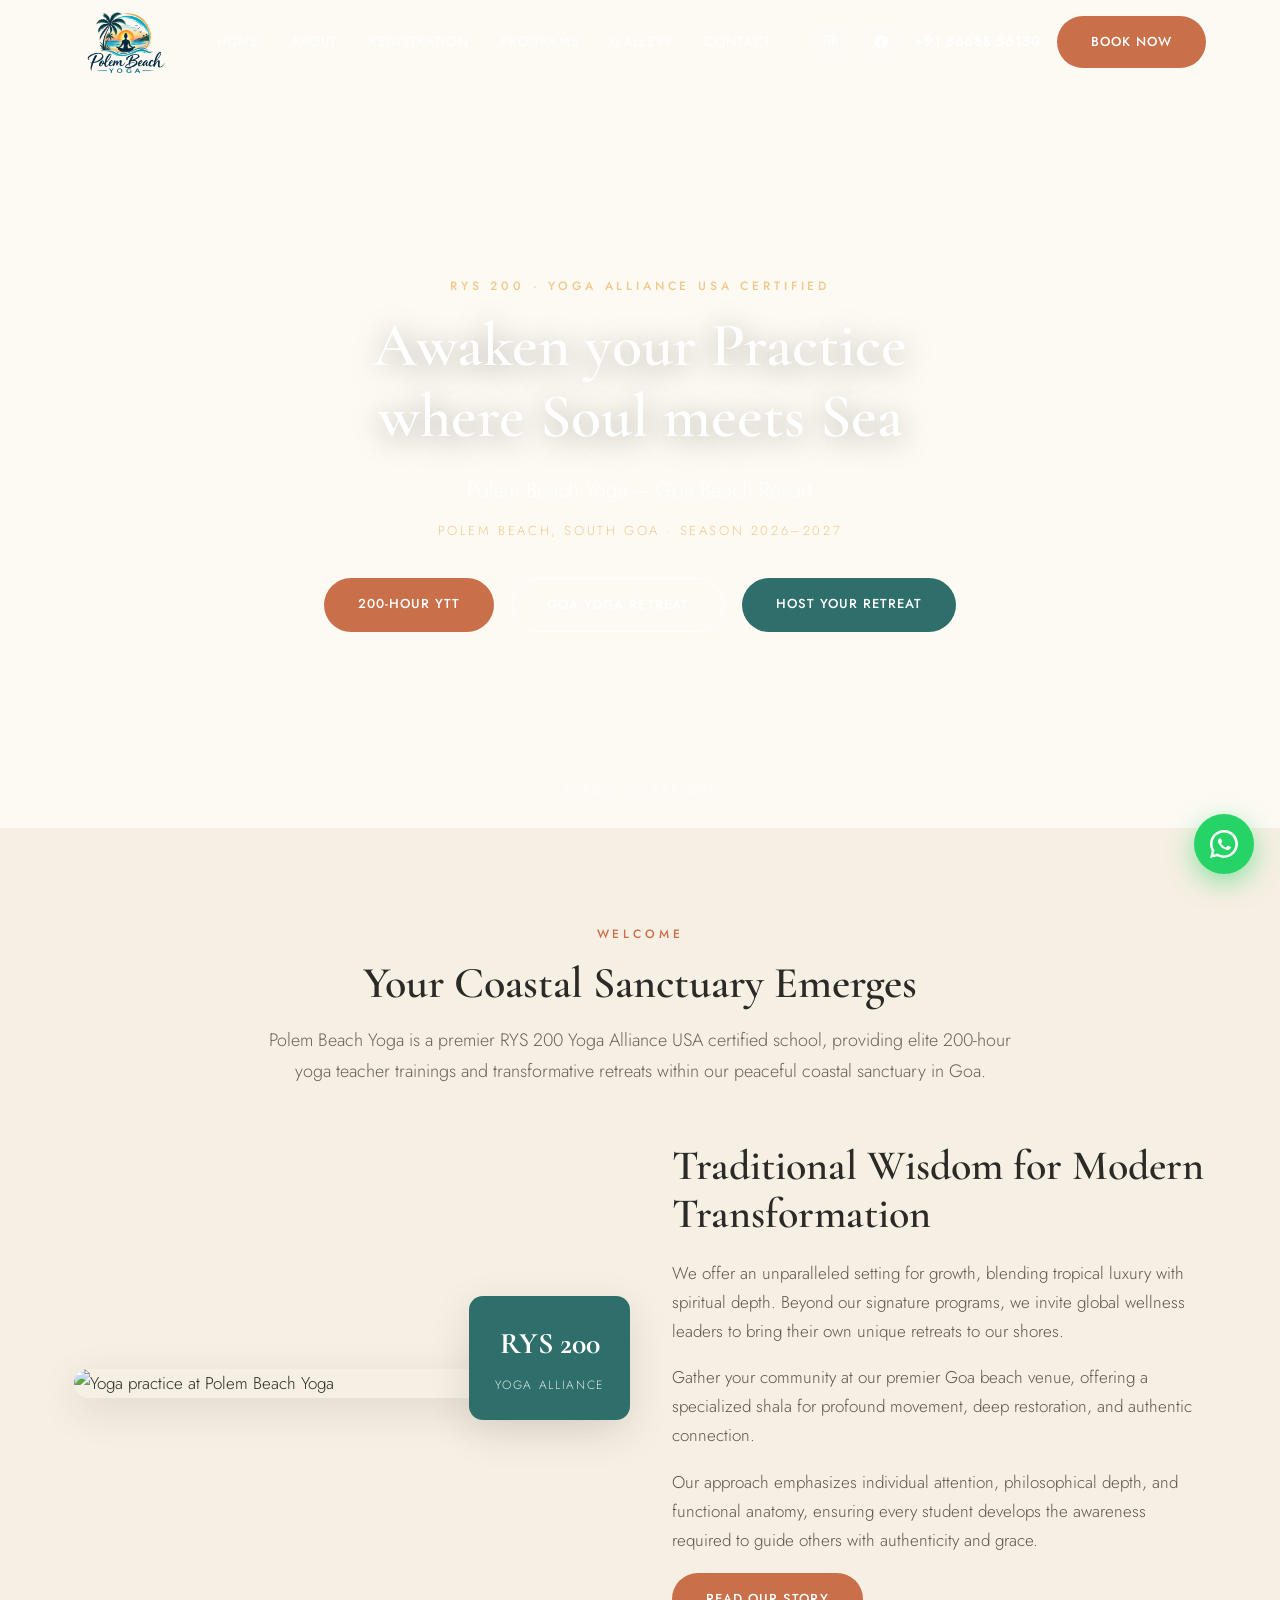
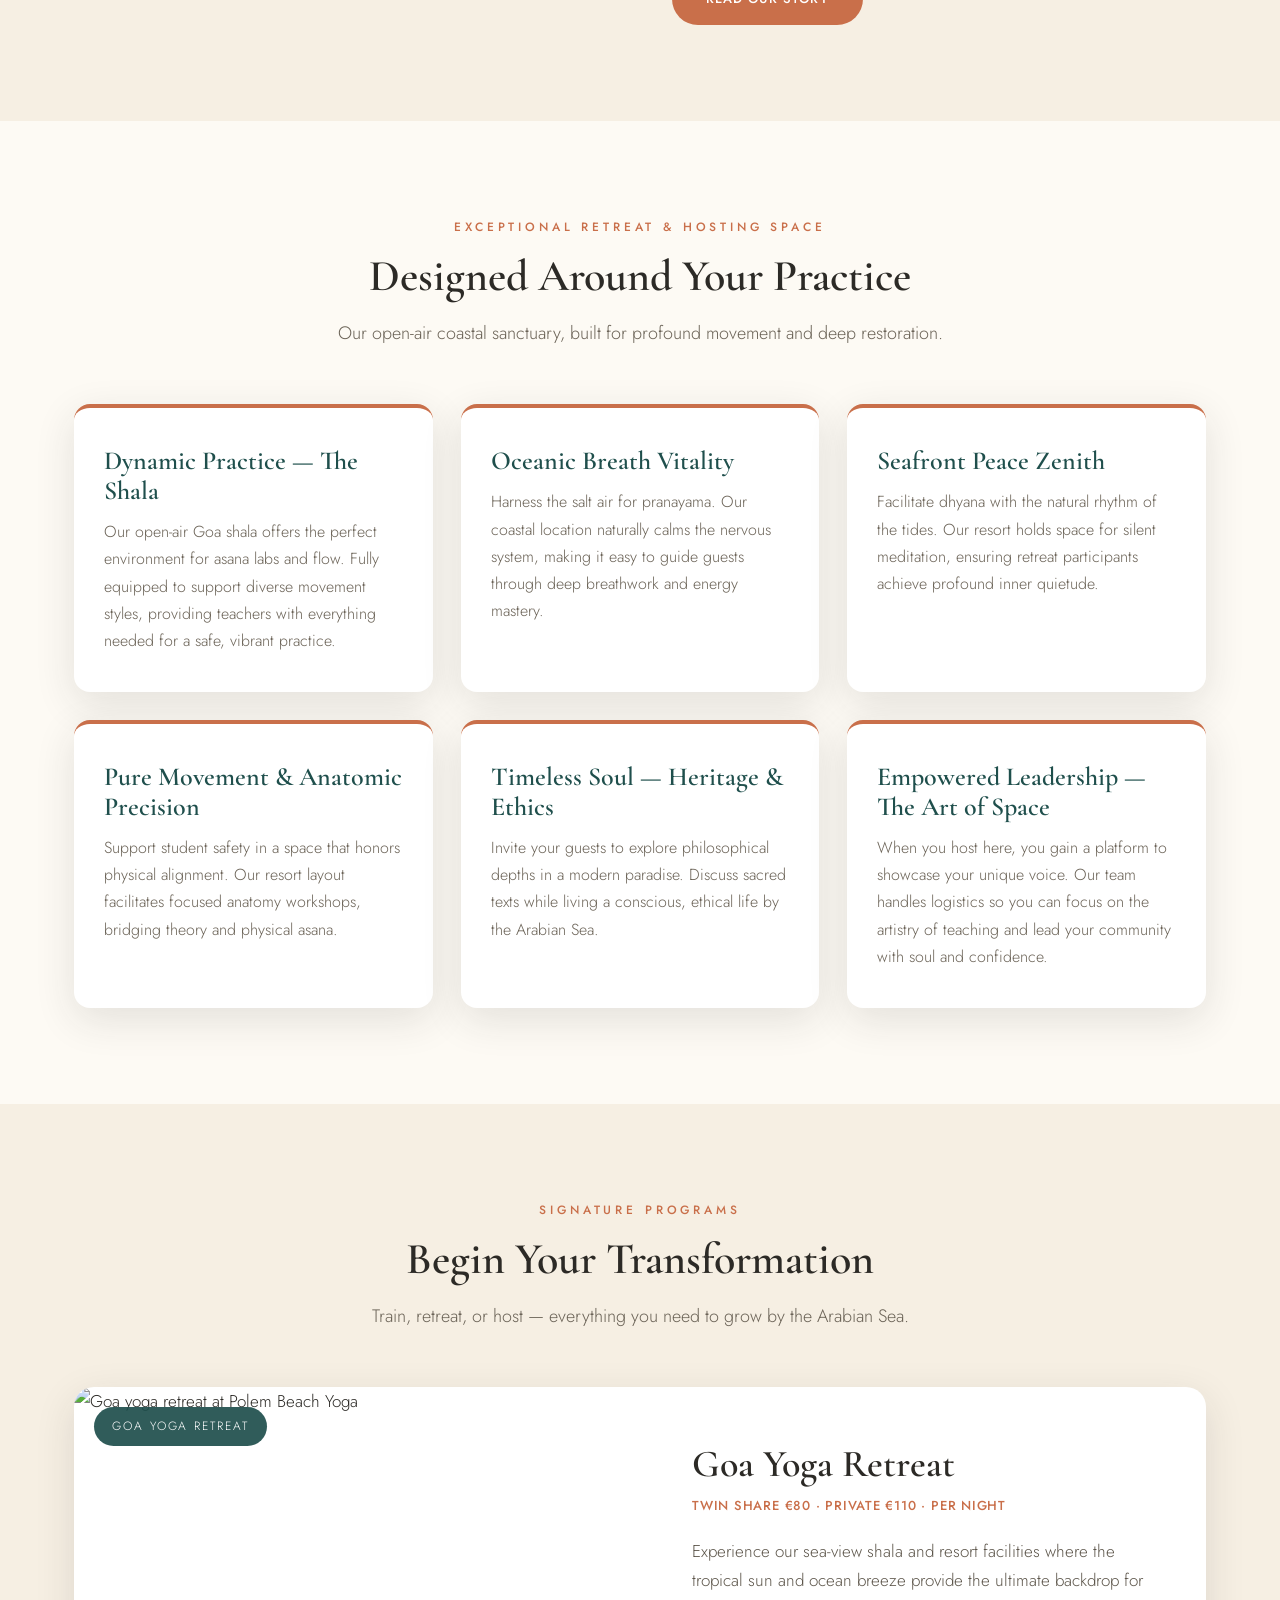
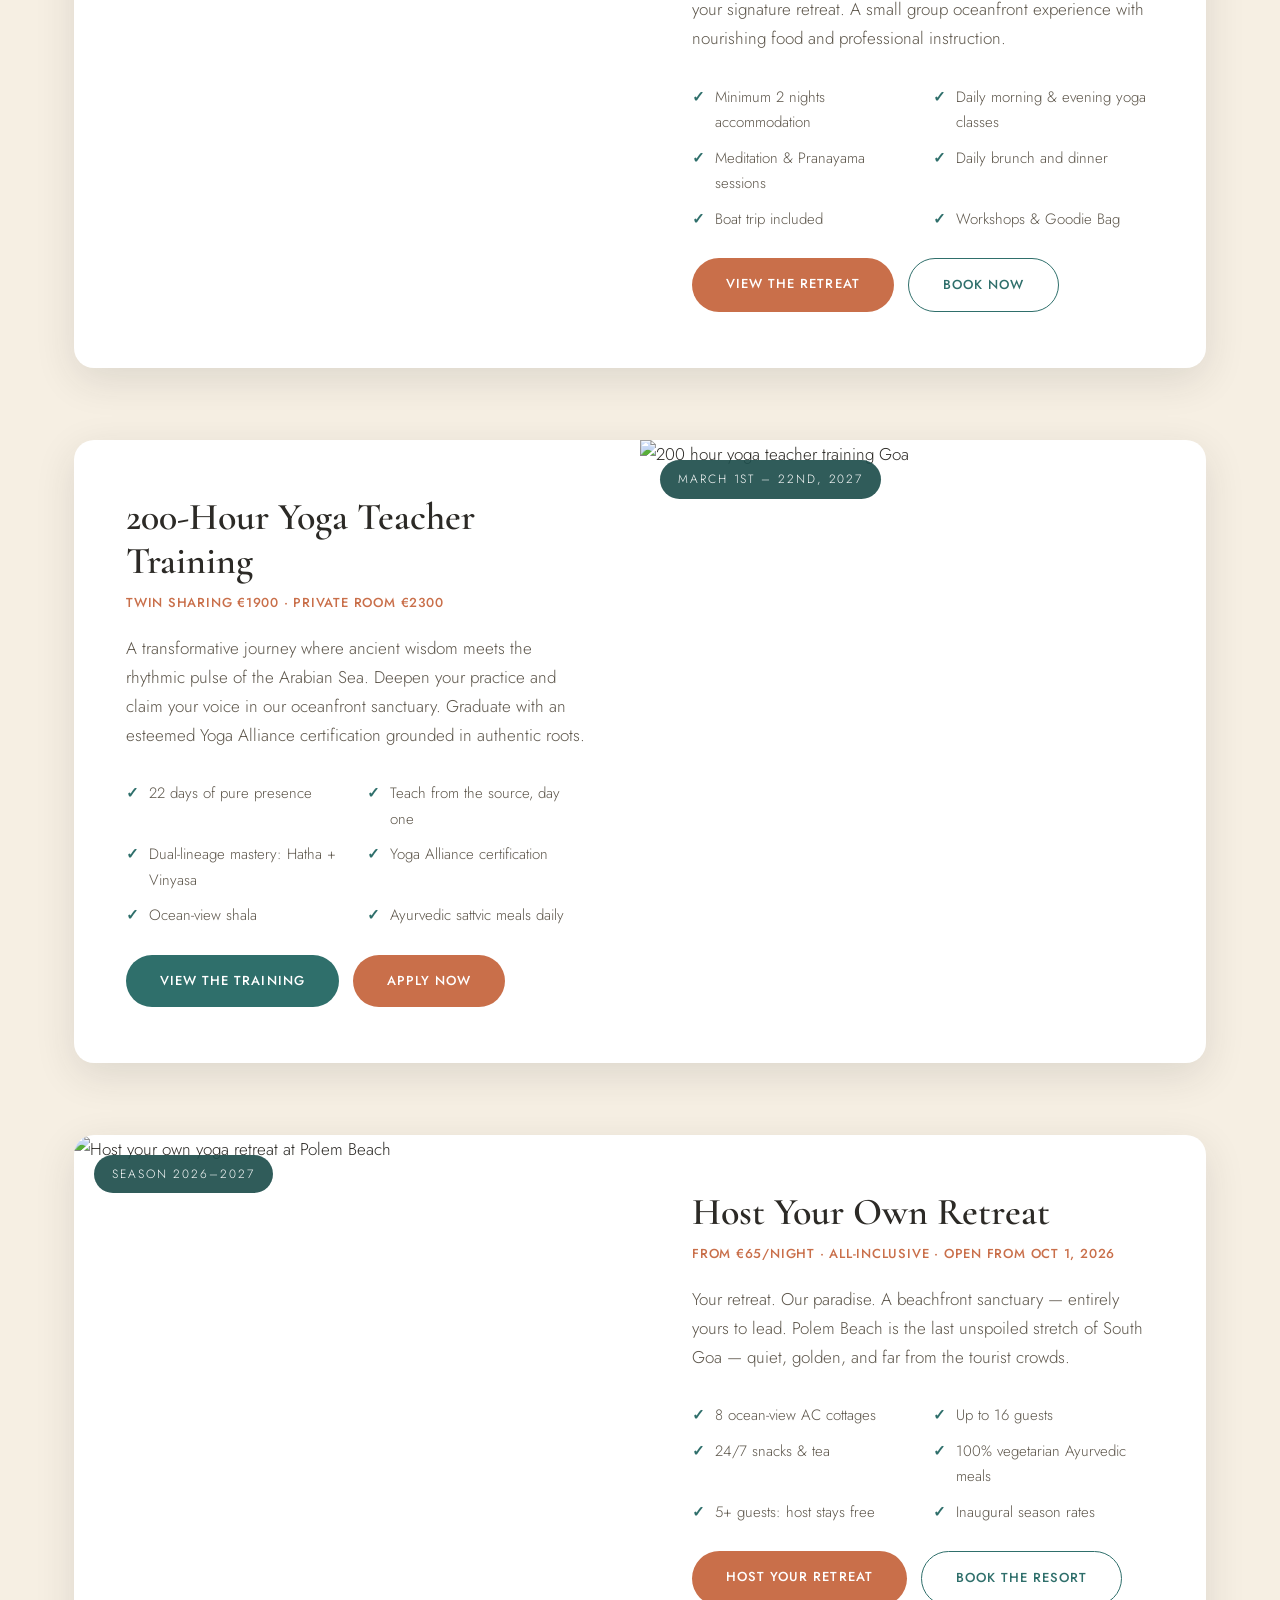
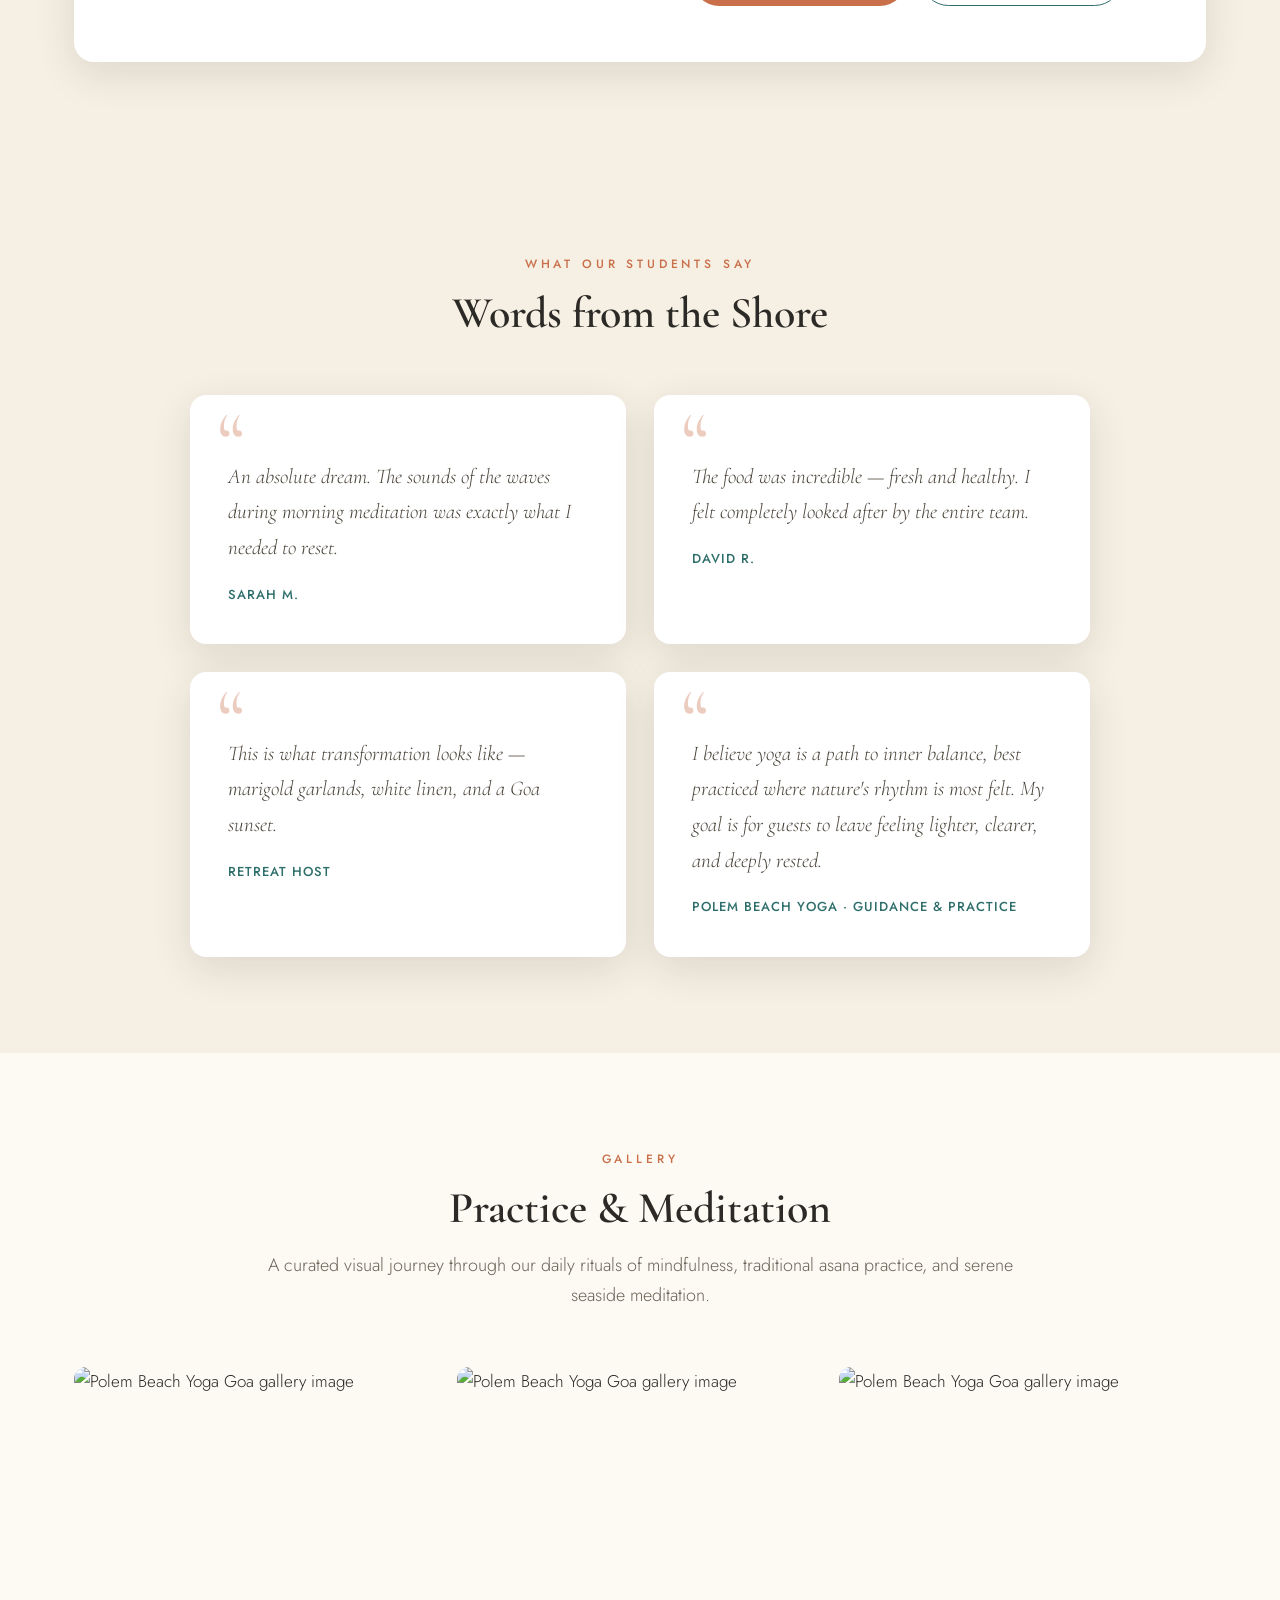
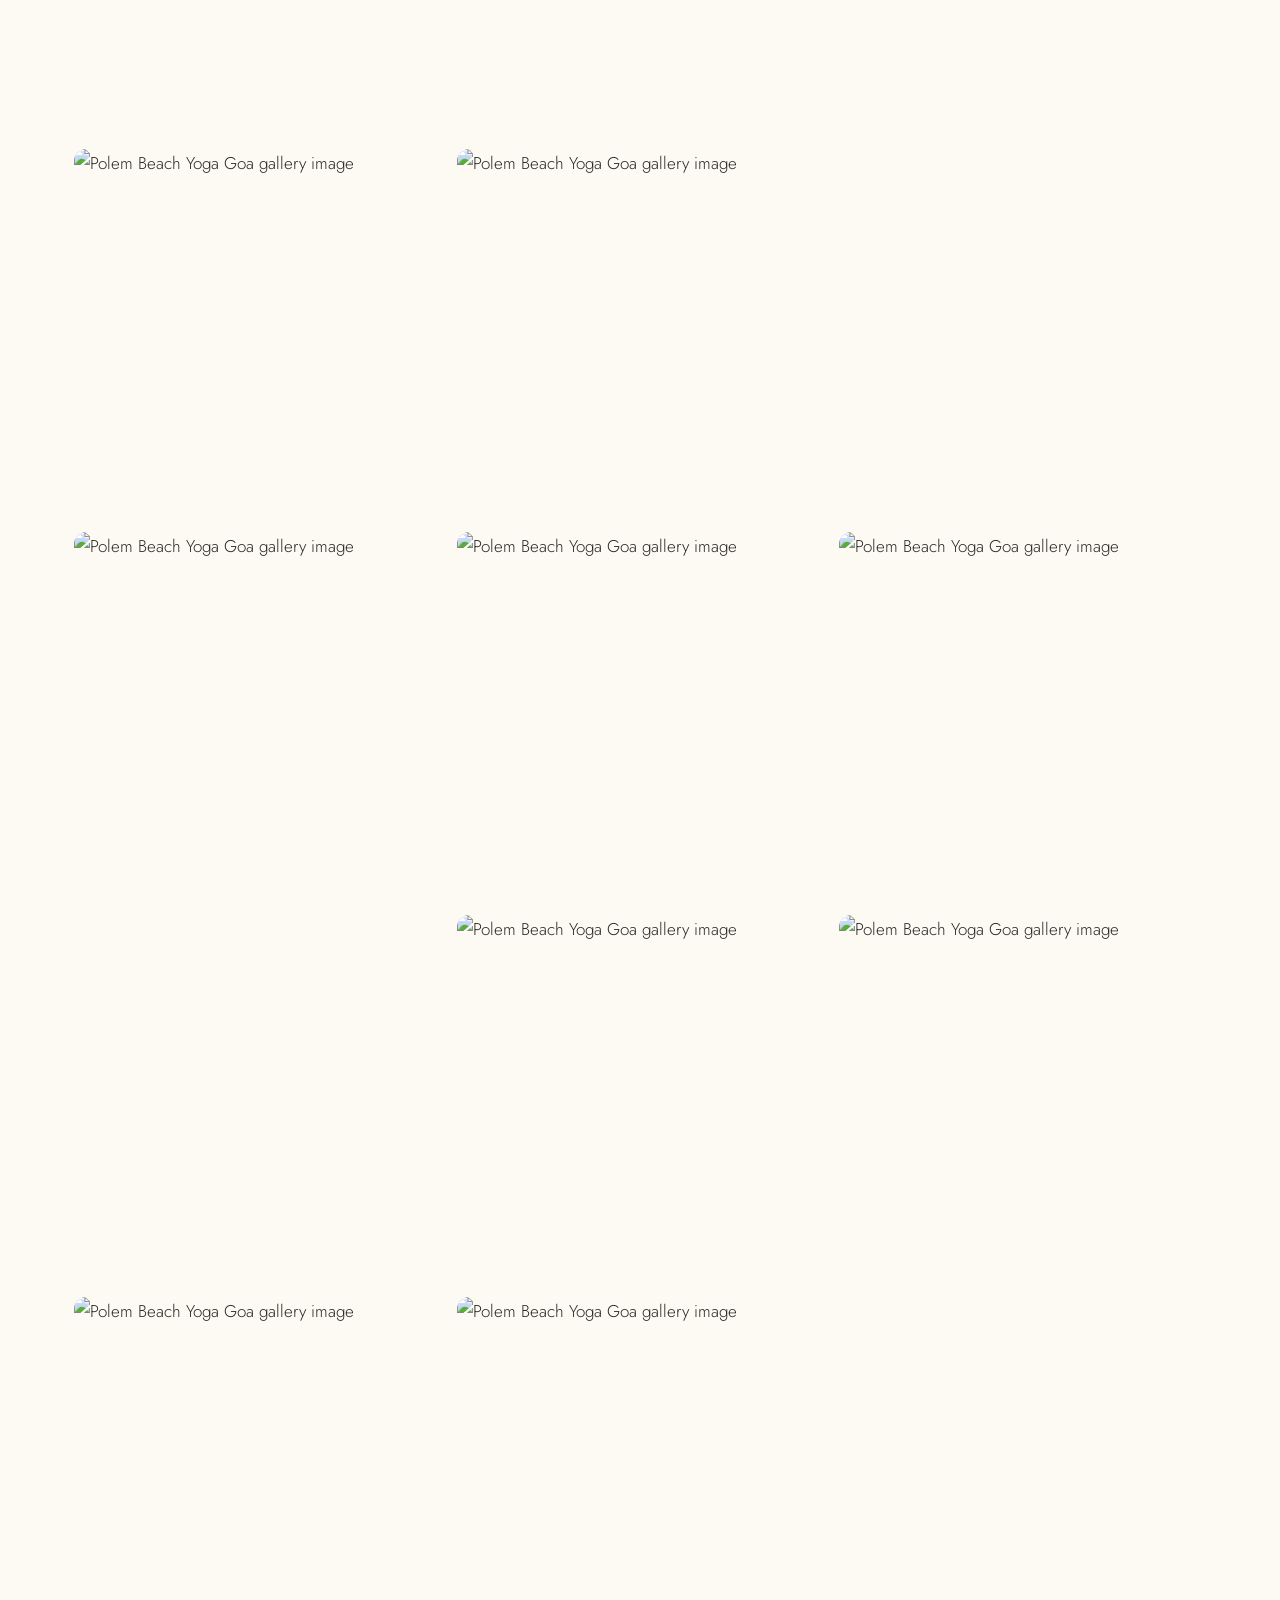
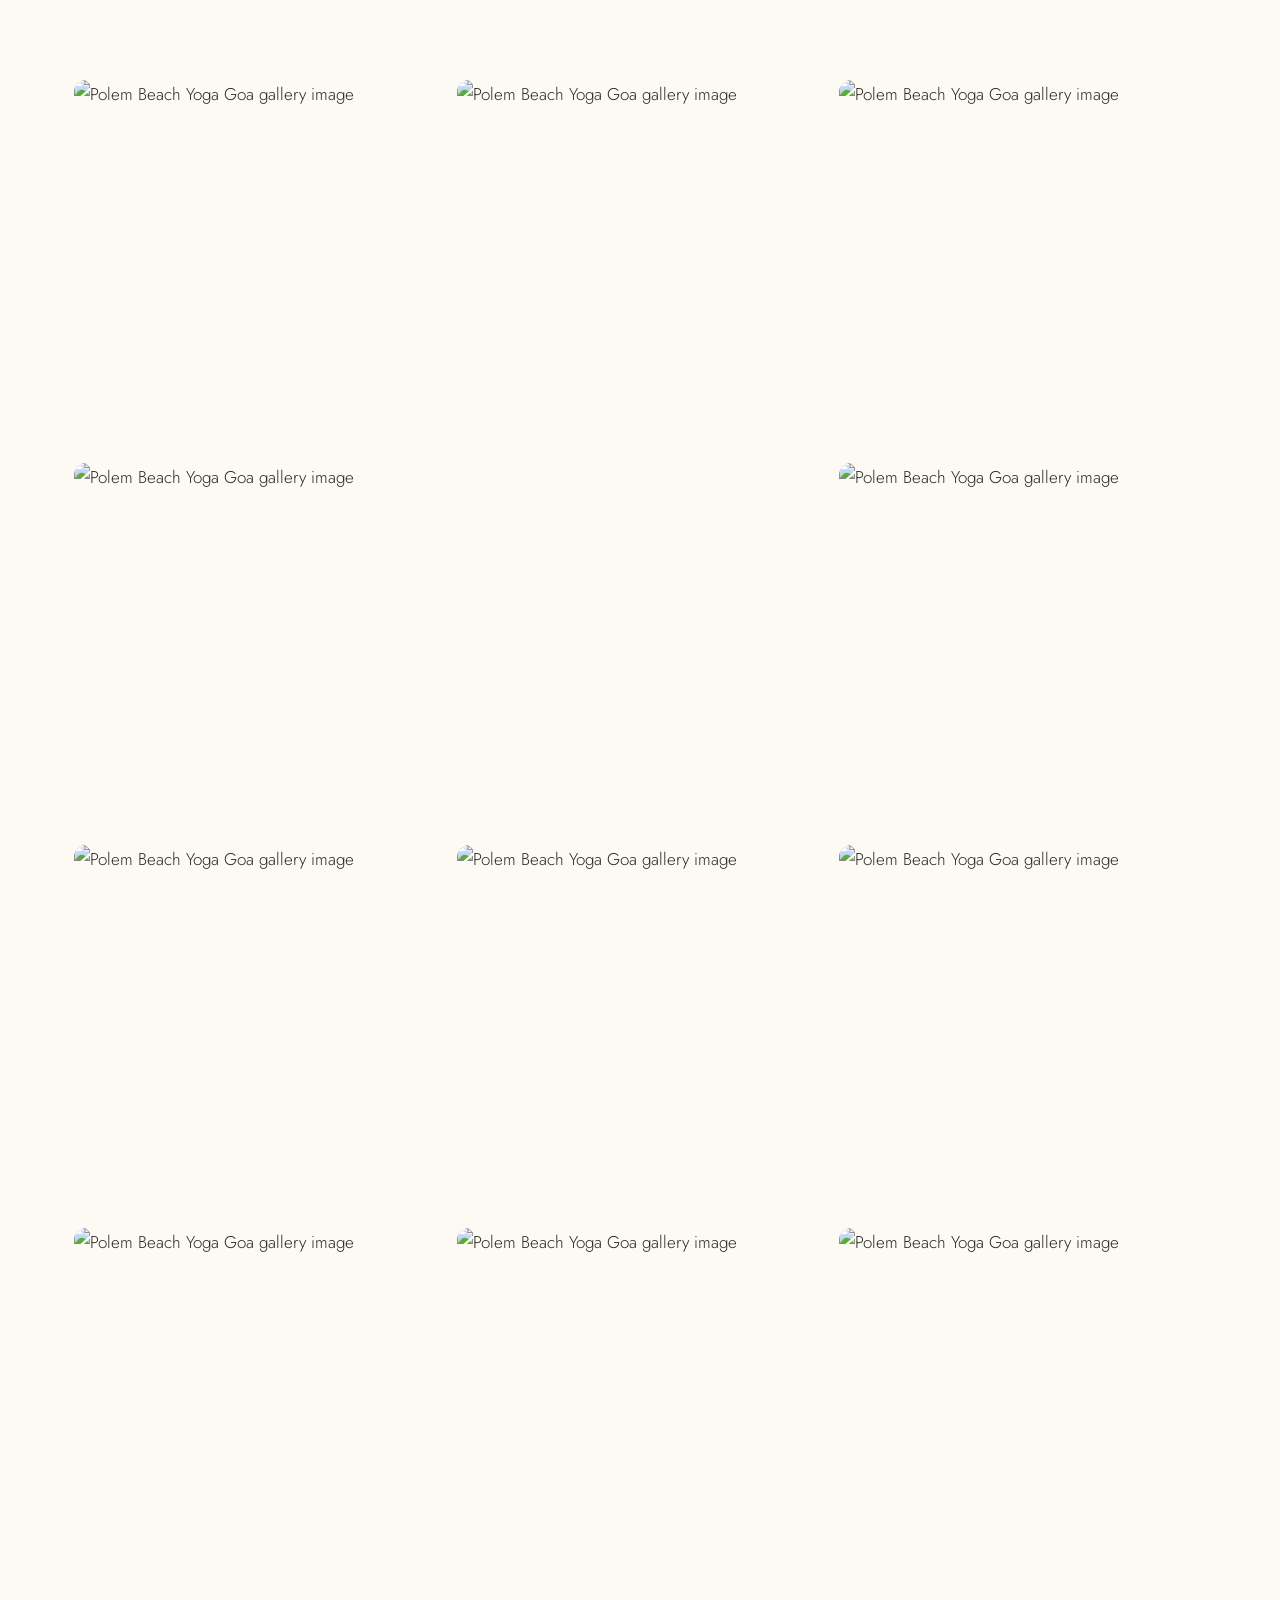
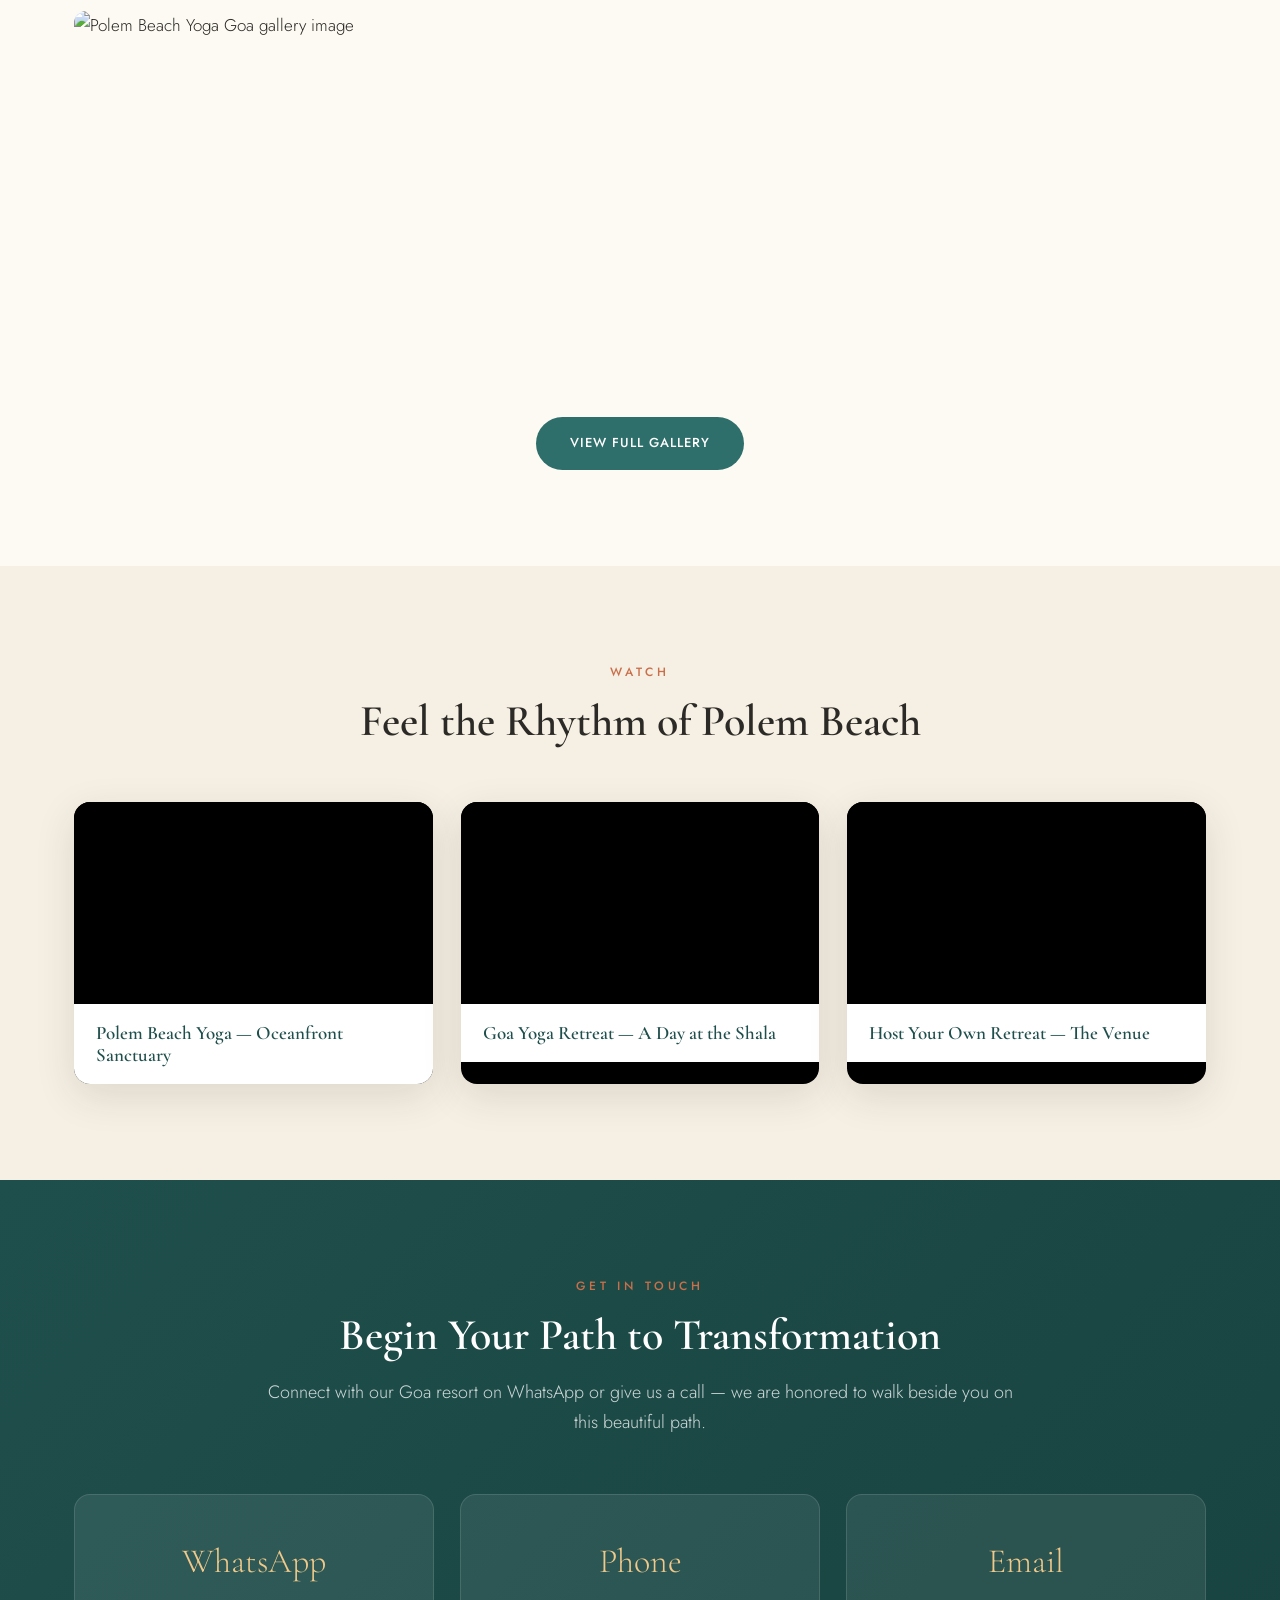
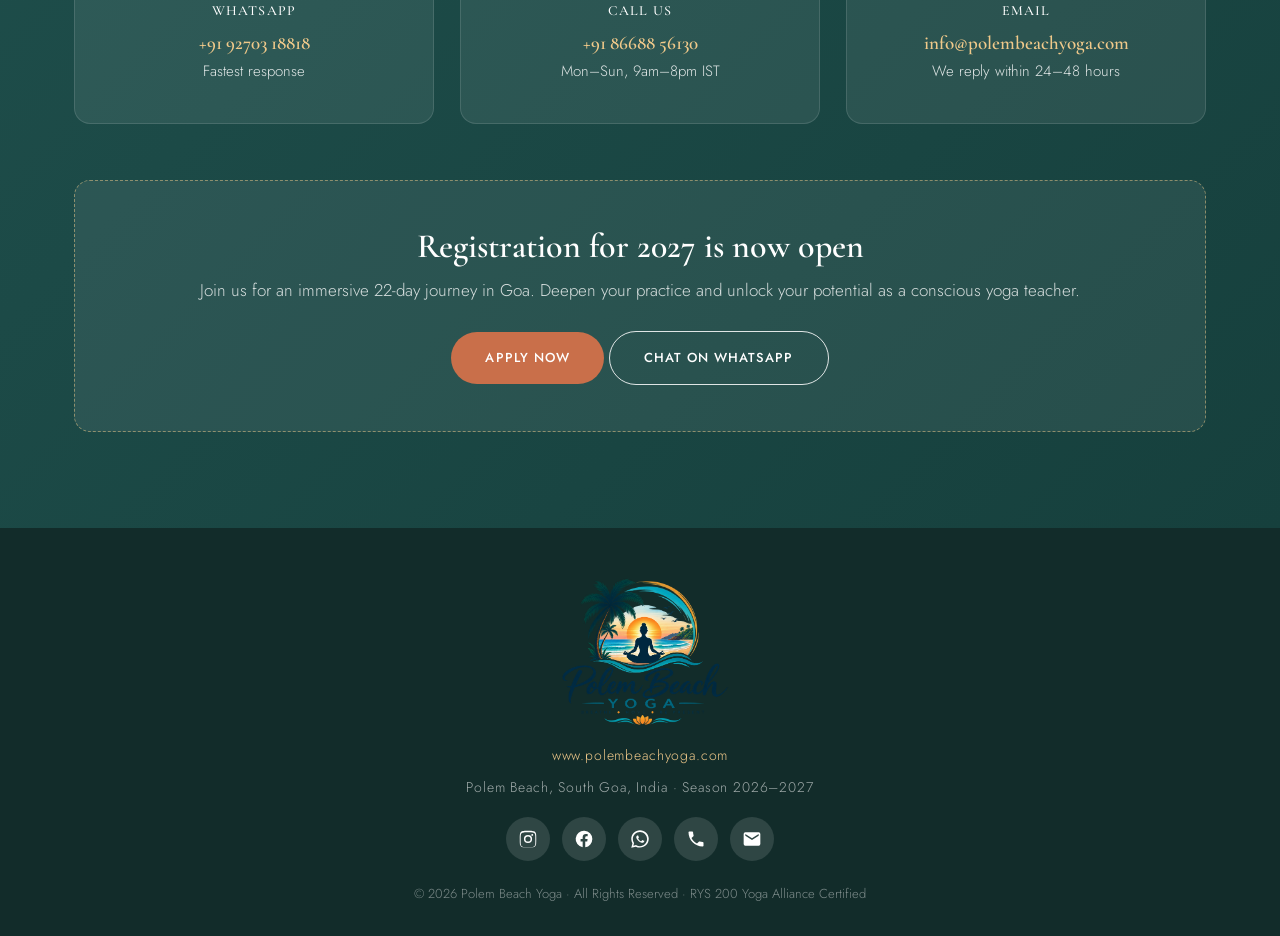
==== index.html @ 5f31de49 "Update yoga website" ====
<!DOCTYPE html>

<html lang="en">
<head>
<meta charset="utf-8"/>
<meta content="width=device-width, initial-scale=1.0" name="viewport"/>
<title>Polem Beach Yoga | Goa Beach Resort &amp; 200-Hour Yoga Teacher Training</title>
<meta content="RYS 200 Yoga Alliance USA certified school on Polem Beach, South Goa. 200-hour yoga teacher trainings, retreats and retreat hosting in an oceanfront sanctuary." name="description"/>
<meta content="Polem Beach Yoga | Goa Beach Resort &amp; 200-Hour Yoga Teacher Training" property="og:title"/>
<meta content="RYS 200 Yoga Alliance USA certified school on Polem Beach, South Goa. 200-hour yoga teacher trainings, retreats and retreat hosting in an oceanfront sanctuary." property="og:description"/>
<meta content="website" property="og:type"/>
<meta content="https://www.polembeachyoga.com/" property="og:url"/>
<meta content="https://static.wixstatic.com/media/dc56da_cd88acb128e6461a8ac1d78fc8e97cb5f000.jpg" property="og:image"/>
<meta content="Polem Beach Yoga" property="og:site_name"/>
<meta content="summary_large_image" name="twitter:card"/>
<link href="https://www.polembeachyoga.com/" rel="canonical"/>
<meta content="index, follow" name="robots"/>
<meta content="#2f6f6b" name="theme-color"/>
<link href="images/favicon-32.png" rel="icon" sizes="32x32" type="image/png"/>
<link href="images/favicon-16.png" rel="icon" sizes="16x16" type="image/png"/>
<link href="images/favicon-180.png" rel="apple-touch-icon" sizes="180x180"/>
<link href="https://fonts.googleapis.com" rel="preconnect"/>
<link crossorigin="" href="https://fonts.gstatic.com" rel="preconnect"/>
<link href="https://fonts.googleapis.com/css2?family=Cormorant+Garamond:wght@400;500;600;700&amp;family=Jost:wght@300;400;500;600&amp;display=swap" rel="stylesheet"/>
<link href="css/style.css" rel="stylesheet"/>
<script type="application/ld+json">
{
  "@context": "https://schema.org",
  "@graph": [
    {
      "@type": "HealthClub",
      "@id": "https://www.polembeachyoga.com/#organization",
      "name": "Polem Beach Yoga",
      "url": "https://www.polembeachyoga.com/",
      "description": "Premier RYS 200 Yoga Alliance USA certified school on Polem Beach, South Goa. 200-hour yoga teacher trainings, transformative retreats and retreat hosting in an oceanfront sanctuary.",
      "email": "info@polembeachyoga.com",
      "telephone": "+918668856130",
      "image": "https://static.wixstatic.com/media/dc56da_cd88acb128e6461a8ac1d78fc8e97cb5f000.jpg",
      "priceRange": "€65 - €2300",
      "address": {
        "@type": "PostalAddress",
        "addressLocality": "Polem Beach",
        "addressRegion": "South Goa",
        "addressCountry": "IN"
      },
      "sameAs": [
        "https://www.instagram.com/polembeachyoga",
        "https://www.facebook.com/polembeachyoga"
      ]
    },
    {
      "@type": "WebSite",
      "@id": "https://www.polembeachyoga.com/#website",
      "url": "https://www.polembeachyoga.com/",
      "name": "Polem Beach Yoga",
      "publisher": { "@id": "https://www.polembeachyoga.com/#organization" }
    },
    {
      "@type": "WebPage",
      "@id": "https://www.polembeachyoga.com/#webpage",
      "url": "https://www.polembeachyoga.com/",
      "name": "Polem Beach Yoga | Goa Beach Resort & 200-Hour Yoga Teacher Training",
      "isPartOf": { "@id": "https://www.polembeachyoga.com/#website" }
    }
  ]
}
</script>
</head>
<body>
<header id="header">
<div class="container nav">
<a class="logo" href="index.html"><img alt="Polem Beach Yoga" src="images/logo-header.png"/></a>
<ul class="nav-links" id="navLinks">
<li><a href="index.html">Home</a></li>
<li><a href="about.html">About</a></li>
<li><a href="registration.html">Registration</a></li>
<li class="has-dropdown">
<a href="javascript:void(0)">Programs</a>
<div class="dropdown-menu">
<a href="goa-yoga-retreat.html">GOA YOGA RETREAT</a>
<a href="200hr-yoga-ttc.html">200 HRS YOGA TTC Goa</a>
<a href="host-your-own-retreat.html">HOST YOUR OWN RETREAT</a>
</div>
</li>
<li><a href="gallery.html">Gallery</a></li>
<li><a href="contact.html">Contact</a></li>
</ul>
<div class="nav-cta">
<a aria-label="Instagram" class="nav-social" href="https://www.instagram.com/polembeachyoga" rel="noopener" target="_blank" title="Instagram"><svg height="16" viewbox="0 0 24 24" width="16"><path d="M12 2.2c3.2 0 3.6 0 4.9.1 1.2.1 1.8.2 2.2.4.6.2 1 .5 1.4.9.4.4.7.9.9 1.4.2.4.4 1 .4 2.2.1 1.3.1 1.7.1 4.9s0 3.6-.1 4.9c-.1 1.2-.2 1.8-.4 2.2-.2.6-.5 1-.9 1.4-.4.4-.9.7-1.4.9-.4.2-1 .4-2.2.4-1.3.1-1.7.1-4.9.1s-3.6 0-4.9-.1c-1.2-.1-1.8-.2-2.2-.4-.6-.2-1-.5-1.4-.9-.4-.4-.7-.9-.9-1.4-.2-.4-.4-1-.4-2.2-.1-1.3-.1-1.7-.1-4.9s0-3.6.1-4.9c.1-1.2.2-1.8.4-2.2.2-.6.5-1 .9-1.4.4-.4.9-.7 1.4-.9.4-.2 1-.4 2.2-.4 1.3-.1 1.7-.1 4.9-.1zm0 1.8c-3.1 0-3.5 0-4.8.1-1.1.1-1.5.2-1.8.3-.5.2-.8.4-1.1.7-.3.3-.5.6-.7 1.1-.1.3-.3.7-.3 1.8-.1 1.3-.1 1.7-.1 4.8s0 3.5.1 4.8c.1 1.1.2 1.5.3 1.8.2.5.4.8.7 1.1.3.3.6.5 1.1.7.3.1.7.3 1.8.3 1.3.1 1.7.1 4.8.1s3.5 0 4.8-.1c1.1-.1 1.5-.2 1.8-.3.5-.2.8-.4 1.1-.7.3-.3.5-.6.7-1.1.1-.3.3-.7.3-1.8.1-1.3.1-1.7.1-4.8s0-3.5-.1-4.8c-.1-1.1-.2-1.5-.3-1.8-.2-.5-.4-.8-.7-1.1-.3-.3-.6-.5-1.1-.7-.3-.1-.7-.3-1.8-.3-1.3-.1-1.7-.1-4.8-.1zm0 3.1a4.9 4.9 0 110 9.8 4.9 4.9 0 010-9.8zm0 1.8a3.1 3.1 0 100 6.2 3.1 3.1 0 000-6.2zm5.1-3a1.1 1.1 0 110 2.3 1.1 1.1 0 010-2.3z"></path></svg></a>
<a aria-label="Facebook" class="nav-social" href="https://www.facebook.com/polembeachyoga" rel="noopener" target="_blank" title="Facebook"><svg height="16" viewbox="0 0 24 24" width="16"><path d="M22 12a10 10 0 10-11.6 9.9v-7H7.9V12h2.5V9.8c0-2.5 1.5-3.9 3.8-3.9 1.1 0 2.2.2 2.2.2v2.5h-1.3c-1.2 0-1.6.8-1.6 1.6V12h2.8l-.4 2.9h-2.4v7A10 10 0 0022 12z"></path></svg></a>
<a class="nav-phone" href="tel:+918668856130">+91 86688 56130</a>
<a class="btn btn-coral" href="contact.html">Book Now</a>
<button aria-label="Menu" class="hamburger" id="hamburger"><span></span><span></span><span></span></button>
</div>
</div>
</header>
<section class="hero">
<video autoplay="" loop="" muted="" playsinline="" poster="https://static.wixstatic.com/media/dc56da_cd88acb128e6461a8ac1d78fc8e97cb5f000.jpg" preload="metadata">
<source src="https://video.wixstatic.com/video/dc56da_cd88acb128e6461a8ac1d78fc8e97cb5/1080p/mp4/file.mp4" type="video/mp4"/>
</video>
<div class="hero-inner">
<div class="eyebrow">RYS 200 · Yoga Alliance USA Certified</div>
<h1>Awaken your Practice<br/>where Soul meets Sea</h1>
<p>Polem Beach Yoga – Goa Beach Resort</p>
<p class="sub">Polem Beach, South Goa · Season 2026–2027</p>
<div class="hero-btns">
<a class="btn btn-coral" href="200hr-yoga-ttc.html">200-Hour YTT</a>
<a class="btn btn-outline" href="goa-yoga-retreat.html">Goa Yoga Retreat</a>
<a class="btn btn-teal" href="host-your-own-retreat.html">Host Your Retreat</a>
</div>
</div>
<div class="scroll-hint">Scroll to explore</div>
</section>
<section class="about section">
<div class="container">
<div class="section-head">
<div class="eyebrow">Welcome</div>
<h2>Your Coastal Sanctuary Emerges</h2>
<p>Polem Beach Yoga is a premier RYS 200 Yoga Alliance USA certified school, providing elite 200-hour yoga teacher trainings and transformative retreats within our peaceful coastal sanctuary in Goa.</p>
</div>
<div class="about-grid">
<div class="about-img">
<img alt="Yoga practice at Polem Beach Yoga" src="https://static.wixstatic.com/media/dc56da_9678e1874cc14d849f720532b5b6d8a9~mv2.jpg"/>
<div class="badge"><strong>RYS 200</strong><span>Yoga Alliance</span></div>
</div>
<div class="about-copy">
<h2>Traditional Wisdom for Modern Transformation</h2>
<p>We offer an unparalleled setting for growth, blending tropical luxury with spiritual depth. Beyond our signature programs, we invite global wellness leaders to bring their own unique retreats to our shores.</p>
<p>Gather your community at our premier Goa beach venue, offering a specialized shala for profound movement, deep restoration, and authentic connection.</p>
<p>Our approach emphasizes individual attention, philosophical depth, and functional anatomy, ensuring every student develops the awareness required to guide others with authenticity and grace.</p>
<a class="btn btn-coral" href="about.html">Read Our Story</a>
</div>
</div>
</div>
</section>
<section class="pillars section">
<div class="container">
<div class="section-head">
<div class="eyebrow">Exceptional Retreat &amp; Hosting Space</div>
<h2>Designed Around Your Practice</h2>
<p>Our open-air coastal sanctuary, built for profound movement and deep restoration.</p>
</div>
<div class="pillars-grid">
<div class="pillar"><h3>Dynamic Practice — The Shala</h3><p>Our open-air Goa shala offers the perfect environment for asana labs and flow. Fully equipped to support diverse movement styles, providing teachers with everything needed for a safe, vibrant practice.</p></div>
<div class="pillar"><h3>Oceanic Breath Vitality</h3><p>Harness the salt air for pranayama. Our coastal location naturally calms the nervous system, making it easy to guide guests through deep breathwork and energy mastery.</p></div>
<div class="pillar"><h3>Seafront Peace Zenith</h3><p>Facilitate dhyana with the natural rhythm of the tides. Our resort holds space for silent meditation, ensuring retreat participants achieve profound inner quietude.</p></div>
<div class="pillar"><h3>Pure Movement &amp; Anatomic Precision</h3><p>Support student safety in a space that honors physical alignment. Our resort layout facilitates focused anatomy workshops, bridging theory and physical asana.</p></div>
<div class="pillar"><h3>Timeless Soul — Heritage &amp; Ethics</h3><p>Invite your guests to explore philosophical depths in a modern paradise. Discuss sacred texts while living a conscious, ethical life by the Arabian Sea.</p></div>
<div class="pillar"><h3>Empowered Leadership — The Art of Space</h3><p>When you host here, you gain a platform to showcase your unique voice. Our team handles logistics so you can focus on the artistry of teaching and lead your community with soul and confidence.</p></div>
</div>
</div>
</section>
<section class="programs section">
<div class="container">
<div class="section-head">
<div class="eyebrow">Signature Programs</div>
<h2>Begin Your Transformation</h2>
<p>Train, retreat, or host — everything you need to grow by the Arabian Sea.</p>
</div>
<div class="program">
<div class="program-media">
<img alt="Goa yoga retreat at Polem Beach Yoga" src="https://static.wixstatic.com/media/dc56da_20b686c145fd458fa22a628397a3f363~mv2.jpg"/>
<div class="tag">Goa Yoga Retreat</div>
</div>
<div class="program-copy">
<h3>Goa Yoga Retreat</h3>
<div class="price-line">Twin Share €80 · Private €110 · per night</div>
<p>Experience our sea-view shala and resort facilities where the tropical sun and ocean breeze provide the ultimate backdrop for your signature retreat. A small group oceanfront experience with nourishing food and professional instruction.</p>
<ul class="mini">
<li>Minimum 2 nights accommodation</li>
<li>Daily morning &amp; evening yoga classes</li>
<li>Meditation &amp; Pranayama sessions</li>
<li>Daily brunch and dinner</li>
<li>Boat trip included</li>
<li>Workshops &amp; Goodie Bag</li>
</ul>
<div class="btns">
<a class="btn btn-coral" href="goa-yoga-retreat.html">View the Retreat</a>
<a class="btn btn-ink" href="contact.html">Book Now</a>
</div>
</div>
</div>
<div class="program reverse">
<div class="program-media">
<img alt="200 hour yoga teacher training Goa" src="https://static.wixstatic.com/media/dc56da_8a146f83e1bd4fb2be26e80b53207349~mv2.jpg"/>
<div class="tag">March 1st – 22nd, 2027</div>
</div>
<div class="program-copy">
<h3>200-Hour Yoga Teacher Training</h3>
<div class="price-line">Twin Sharing €1900 · Private Room €2300</div>
<p>A transformative journey where ancient wisdom meets the rhythmic pulse of the Arabian Sea. Deepen your practice and claim your voice in our oceanfront sanctuary. Graduate with an esteemed Yoga Alliance certification grounded in authentic roots.</p>
<ul class="mini">
<li>22 days of pure presence</li>
<li>Teach from the source, day one</li>
<li>Dual-lineage mastery: Hatha + Vinyasa</li>
<li>Yoga Alliance certification</li>
<li>Ocean-view shala</li>
<li>Ayurvedic sattvic meals daily</li>
</ul>
<div class="btns">
<a class="btn btn-teal" href="200hr-yoga-ttc.html">View the Training</a>
<a class="btn btn-coral" href="registration.html">Apply Now</a>
</div>
</div>
</div>
<div class="program">
<div class="program-media">
<img alt="Host your own yoga retreat at Polem Beach" src="https://static.wixstatic.com/media/dc56da_57f74432ff974f7aa3061de60304f9da~mv2.jpg"/>
<div class="tag">Season 2026–2027</div>
</div>
<div class="program-copy">
<h3>Host Your Own Retreat</h3>
<div class="price-line">From €65/night · All-Inclusive · Open from Oct 1, 2026</div>
<p>Your retreat. Our paradise. A beachfront sanctuary — entirely yours to lead. Polem Beach is the last unspoiled stretch of South Goa — quiet, golden, and far from the tourist crowds.</p>
<ul class="mini">
<li>8 ocean-view AC cottages</li>
<li>Up to 16 guests</li>
<li>24/7 snacks &amp; tea</li>
<li>100% vegetarian Ayurvedic meals</li>
<li>5+ guests: host stays free</li>
<li>Inaugural season rates</li>
</ul>
<div class="btns">
<a class="btn btn-coral" href="host-your-own-retreat.html">Host Your Retreat</a>
<a class="btn btn-ink" href="contact.html">Book the Resort</a>
</div>
</div>
</div>
</div>
</section>
<section class="testimonials section">
<div class="container">
<div class="section-head">
<div class="eyebrow">What Our Students Say</div>
<h2>Words from the Shore</h2>
</div>
<div class="testi-grid">
<div class="testi"><p>An absolute dream. The sounds of the waves during morning meditation was exactly what I needed to reset.</p><div class="who">Sarah M.</div></div>
<div class="testi"><p>The food was incredible — fresh and healthy. I felt completely looked after by the entire team.</p><div class="who">David R.</div></div>
<div class="testi"><p>This is what transformation looks like — marigold garlands, white linen, and a Goa sunset.</p><div class="who">Retreat Host</div></div>
<div class="testi"><p>I believe yoga is a path to inner balance, best practiced where nature's rhythm is most felt. My goal is for guests to leave feeling lighter, clearer, and deeply rested.</p><div class="who">Polem Beach Yoga · Guidance &amp; Practice</div></div>
</div>
</div>
</section>
<section class="gallery section" id="gallery">
<div class="container">
<div class="section-head">
<div class="eyebrow">Gallery</div>
<h2>Practice &amp; Meditation</h2>
<p>A curated visual journey through our daily rituals of mindfulness, traditional asana practice, and serene seaside meditation.</p>
</div>
<div class="gal-grid" id="galGrid"></div>
<div style="text-align:center;margin-top:40px">
<a class="btn btn-teal" href="gallery.html">View Full Gallery</a>
</div>
</div>
</section>
<section class="videos section">
<div class="container">
<div class="section-head">
<div class="eyebrow">Watch</div>
<h2>Feel the Rhythm of Polem Beach</h2>
</div>
<div class="vid-grid">
<div class="vid">
<video controls="" poster="https://static.wixstatic.com/media/dc56da_cd88acb128e6461a8ac1d78fc8e97cb5f000.jpg" preload="metadata">
<source src="https://video.wixstatic.com/video/dc56da_cd88acb128e6461a8ac1d78fc8e97cb5/720p/mp4/file.mp4" type="video/mp4"/>
</video>
<div class="cap"><h4>Polem Beach Yoga — Oceanfront Sanctuary</h4></div>
</div>
<div class="vid">
<video controls="" poster="https://static.wixstatic.com/media/dc56da_2d62ab2625dd46c8acafe2eb179243f4f000.jpg" preload="metadata">
<source src="https://video.wixstatic.com/video/dc56da_2d62ab2625dd46c8acafe2eb179243f4/720p/mp4/file.mp4" type="video/mp4"/>
</video>
<div class="cap"><h4>Goa Yoga Retreat — A Day at the Shala</h4></div>
</div>
<div class="vid">
<video controls="" poster="https://static.wixstatic.com/media/dc56da_44e17e731c0343488116222edfd1cdccf000.jpg" preload="metadata">
<source src="https://video.wixstatic.com/video/dc56da_44e17e731c0343488116222edfd1cdcc/720p/mp4/file.mp4" type="video/mp4"/>
</video>
<div class="cap"><h4>Host Your Own Retreat — The Venue</h4></div>
</div>
</div>
</div>
</section>
<section class="contact section" id="contact">
<div class="container">
<div class="section-head">
<div class="eyebrow">Get in Touch</div>
<h2>Begin Your Path to Transformation</h2>
<p>Connect with our Goa resort on WhatsApp or give us a call — we are honored to walk beside you on this beautiful path.</p>
</div>
<div class="contact-grid">
<div class="c-card"><div class="ic">WhatsApp</div><h4>WhatsApp</h4><a href="https://wa.me/919270318818" rel="noopener" target="_blank">+91 92703 18818</a><p>Fastest response</p></div>
<div class="c-card"><div class="ic">Phone</div><h4>Call Us</h4><a href="tel:+918668856130">+91 86688 56130</a><p>Mon–Sun, 9am–8pm IST</p></div>
<div class="c-card"><div class="ic">Email</div><h4>Email</h4><a href="mailto:info@polembeachyoga.com">info@polembeachyoga.com</a><p>We reply within 24–48 hours</p></div>
</div>
<div class="cta-box">
<h3>Registration for 2027 is now open</h3>
<p>Join us for an immersive 22-day journey in Goa. Deepen your practice and unlock your potential as a conscious yoga teacher.</p>
<a class="btn btn-coral" href="registration.html">Apply Now</a>
<a class="btn btn-outline" href="https://wa.me/919270318818" rel="noopener" target="_blank">Chat on WhatsApp</a>
</div>
</div>
</section>
<footer>
<a class="logo" href="index.html"><img alt="Polem Beach Yoga" src="images/logo.png"/></a>
<div class="f-line"><a href="https://www.polembeachyoga.com" rel="noopener" target="_blank">www.polembeachyoga.com</a></div>
<div class="f-line">Polem Beach, South Goa, India · Season 2026–2027</div>
<div class="socials" style="display:flex;flex-wrap:wrap;justify-content:center;align-items:center;gap:12px;">
<a aria-label="Instagram" href="https://www.instagram.com/polembeachyoga" rel="noopener" style="display:inline-flex;align-items:center;justify-content:center;width:44px;height:44px;min-width:44px;flex-shrink:0;border-radius:50%;background:rgba(255,255,255,.12);" target="_blank" title="Instagram"><svg height="20" style="width:20px;height:20px;display:block;fill:#fff;flex-shrink:0;" viewbox="0 0 24 24" width="20"><path d="M12 2.2c3.2 0 3.6 0 4.9.1 1.2.1 1.8.2 2.2.4.6.2 1 .5 1.4.9.4.4.7.9.9 1.4.2.4.4 1 .4 2.2.1 1.3.1 1.7.1 4.9s0 3.6-.1 4.9c-.1 1.2-.2 1.8-.4 2.2-.2.6-.5 1-.9 1.4-.4.4-.9.7-1.4.9-.4.2-1 .4-2.2.4-1.3.1-1.7.1-4.9.1s-3.6 0-4.9-.1c-1.2-.1-1.8-.2-2.2-.4-.6-.2-1-.5-1.4-.9-.4-.4-.7-.9-.9-1.4-.2-.4-.4-1-.4-2.2-.1-1.3-.1-1.7-.1-4.9s0-3.6.1-4.9c.1-1.2.2-1.8.4-2.2.2-.6.5-1 .9-1.4.4-.4.9-.7 1.4-.9.4-.2 1-.4 2.2-.4 1.3-.1 1.7-.1 4.9-.1zm0 1.8c-3.1 0-3.5 0-4.8.1-1.1.1-1.5.2-1.8.3-.5.2-.8.4-1.1.7-.3.3-.5.6-.7 1.1-.1.3-.3.7-.3 1.8-.1 1.3-.1 1.7-.1 4.8s0 3.5.1 4.8c.1 1.1.2 1.5.3 1.8.2.5.4.8.7 1.1.3.3.6.5 1.1.7.3.1.7.3 1.8.3 1.3.1 1.7.1 4.8.1s3.5 0 4.8-.1c1.1-.1 1.5-.2 1.8-.3.5-.2.8-.4 1.1-.7.3-.3.5-.6.7-1.1.1-.3.3-.7.3-1.8.1-1.3.1-1.7.1-4.8s0-3.5-.1-4.8c-.1-1.1-.2-1.5-.3-1.8-.2-.5-.4-.8-.7-1.1-.3-.3-.6-.5-1.1-.7-.3-.1-.7-.3-1.8-.3-1.3-.1-1.7-.1-4.8-.1zm0 3.1a4.9 4.9 0 110 9.8 4.9 4.9 0 010-9.8zm0 1.8a3.1 3.1 0 100 6.2 3.1 3.1 0 000-6.2zm5.1-3a1.1 1.1 0 110 2.3 1.1 1.1 0 010-2.3z"></path></svg></a>
<a aria-label="Facebook" href="https://www.facebook.com/polembeachyoga" rel="noopener" style="display:inline-flex;align-items:center;justify-content:center;width:44px;height:44px;min-width:44px;flex-shrink:0;border-radius:50%;background:rgba(255,255,255,.12);" target="_blank" title="Facebook"><svg height="20" style="width:20px;height:20px;display:block;fill:#fff;flex-shrink:0;" viewbox="0 0 24 24" width="20"><path d="M22 12a10 10 0 10-11.6 9.9v-7H7.9V12h2.5V9.8c0-2.5 1.5-3.9 3.8-3.9 1.1 0 2.2.2 2.2.2v2.5h-1.3c-1.2 0-1.6.8-1.6 1.6V12h2.8l-.4 2.9h-2.4v7A10 10 0 0022 12z"></path></svg></a>
<a aria-label="WhatsApp" href="https://wa.me/919270318818" rel="noopener" style="display:inline-flex;align-items:center;justify-content:center;width:44px;height:44px;min-width:44px;flex-shrink:0;border-radius:50%;background:rgba(255,255,255,.12);" target="_blank" title="WhatsApp"><svg height="20" style="width:20px;height:20px;display:block;fill:#fff;flex-shrink:0;" viewbox="0 0 32 32" width="20"><path d="M16 2C8.3 2 2 8.3 2 16c0 2.5.7 4.9 1.9 7L2 30l7.2-1.8c2 .9 4.4 1.5 6.8 1.5 7.7 0 14-6.3 14-14S23.7 2 16 2zm0 25.4c-2.1 0-4.1-.6-5.9-1.6l-.4-.2-4.3 1.1 1.1-4.2-.3-.5c-1.1-1.8-1.7-3.9-1.7-6 0-6.3 5.1-11.4 11.4-11.4s11.4 5.1 11.4 11.4-5.1 11.4-11.3 11.4zm6.3-8.5c-.3-.2-2-1-2.3-1.1-.3-.1-.5-.2-.7.2-.2.3-.8 1.1-1 1.3-.2.2-.4.2-.7.1-.3-.2-1.4-.5-2.6-1.6-1-.9-1.6-1.9-1.8-2.3-.2-.3 0-.5.1-.7l.5-.6c.2-.2.2-.3.3-.5.1-.2 0-.4 0-.5-.1-.2-.7-1.7-.9-2.3-.2-.6-.5-.5-.7-.5h-.6c-.2 0-.5.1-.8.4-.3.3-1.1 1-1.1 2.5s1.1 2.9 1.3 3.1c.2.2 2.2 3.3 5.3 4.7 3.1 1.3 3.1.9 3.7.8.6-.1 2-.8 2.3-1.6.3-.8.3-1.4.2-1.5-.1-.1-.3-.2-.6-.3z"></path></svg></a>
<a aria-label="Phone" href="tel:+918668856130" style="display:inline-flex;align-items:center;justify-content:center;width:44px;height:44px;min-width:44px;flex-shrink:0;border-radius:50%;background:rgba(255,255,255,.12);" title="Phone"><svg height="20" style="width:20px;height:20px;display:block;fill:#fff;flex-shrink:0;" viewbox="0 0 24 24" width="20"><path d="M6.6 10.8c1.4 2.8 3.8 5.1 6.6 6.6l2.2-2.2c.3-.3.7-.4 1-.2 1.1.4 2.3.6 3.6.6.6 0 1 .4 1 1V20c0 .6-.4 1-1 1C10.6 21 3 13.4 3 4c0-.6.4-1 1-1h3.5c.6 0 1 .4 1 1 0 1.2.2 2.4.6 3.6.1.3 0 .7-.2 1l-2.3 2.2z"></path></svg></a>
<a aria-label="Email" href="mailto:info@polembeachyoga.com" style="display:inline-flex;align-items:center;justify-content:center;width:44px;height:44px;min-width:44px;flex-shrink:0;border-radius:50%;background:rgba(255,255,255,.12);" title="Email"><svg height="20" style="width:20px;height:20px;display:block;fill:#fff;flex-shrink:0;" viewbox="0 0 24 24" width="20"><path d="M20 4H4a2 2 0 00-2 2v12a2 2 0 002 2h16a2 2 0 002-2V6a2 2 0 00-2-2zm0 4.2l-8 5-8-5V6l8 5 8-5v2.2z"></path></svg></a>
</div>
<div class="copy">© 2026 Polem Beach Yoga · All Rights Reserved · RYS 200 Yoga Alliance Certified</div>
</footer>
<div aria-label="WhatsApp" class="wa-float" id="waFloat">
<svg viewbox="0 0 32 32"><path d="M16 2C8.3 2 2 8.3 2 16c0 2.5.7 4.9 1.9 7L2 30l7.2-1.8c2 .9 4.4 1.5 6.8 1.5 7.7 0 14-6.3 14-14S23.7 2 16 2zm0 25.4c-2.1 0-4.1-.6-5.9-1.6l-.4-.2-4.3 1.1 1.1-4.2-.3-.5c-1.1-1.8-1.7-3.9-1.7-6 0-6.3 5.1-11.4 11.4-11.4s11.4 5.1 11.4 11.4-5.1 11.4-11.3 11.4zm6.3-8.5c-.3-.2-2-1-2.3-1.1-.3-.1-.5-.2-.7.2-.2.3-.8 1.1-1 1.3-.2.2-.4.2-.7.1-.3-.2-1.4-.5-2.6-1.6-1-.9-1.6-1.9-1.8-2.3-.2-.3 0-.5.1-.7l.5-.6c.2-.2.2-.3.3-.5.1-.2 0-.4 0-.5-.1-.2-.7-1.7-.9-2.3-.2-.6-.5-.5-.7-.5h-.6c-.2 0-.5.1-.8.4-.3.3-1.1 1-1.1 2.5s1.1 2.9 1.3 3.1c.2.2 2.2 3.3 5.3 4.7 3.1 1.3 3.1.9 3.7.8.6-.1 2-.8 2.3-1.6.3-.8.3-1.4.2-1.5-.1-.1-.3-.2-.6-.3z"></path></svg>
</div>
<div class="lightbox" id="lightbox"><img alt="Gallery image" id="lbImg"/></div>
<script src="js/main.js"></script>
</body>
</html>
---- css/style.css ----
/* ===== Polem Beach Yoga - Shared Styles ===== */
:root{
  --sand:#f6efe3;
  --sand2:#efe4d0;
  --cream:#fdfaf4;
  --coral:#c96f4a;
  --coral-dark:#a8523a;
  --teal:#2f6f6b;
  --teal-dark:#1f4f4c;
  --ink:#2c2a26;
  --gold:#b9893b;
  --white:#fff;
  --shadow:0 12px 40px rgba(44,42,38,.12);
  --radius:16px;
}
*{margin:0;padding:0;box-sizing:border-box;}
html{scroll-behavior:smooth;}
body{font-family:'Jost',sans-serif;color:var(--ink);background:var(--cream);line-height:1.7;font-weight:300;font-size:17px;}
h1,h2,h3,h4,h5{font-family:'Cormorant Garamond',serif;font-weight:600;line-height:1.15;color:var(--ink);}
img{max-width:100%;display:block;}
a{text-decoration:none;color:inherit;}
.container{max-width:1180px;margin:0 auto;padding:0 24px;}
.btn{display:inline-block;padding:15px 34px;border-radius:50px;font-weight:500;letter-spacing:.08em;text-transform:uppercase;font-size:13px;transition:.3s;cursor:pointer;border:none;text-align:center;}
.btn-coral{background:var(--coral);color:#fff;}
.btn-coral:hover{background:var(--coral-dark);transform:translateY(-2px);box-shadow:var(--shadow);}
.btn-teal{background:var(--teal);color:#fff;}
.btn-teal:hover{background:var(--teal-dark);transform:translateY(-2px);box-shadow:var(--shadow);}
.btn-outline{background:transparent;color:#fff;border:1.5px solid rgba(255,255,255,.85);}
.btn-outline:hover{background:rgba(255,255,255,.15);}
.btn-ink{background:transparent;color:var(--teal);border:1.5px solid var(--teal);}
.btn-ink:hover{background:var(--teal);color:#fff;}
.section{padding:96px 0;}
.section-head{max-width:760px;margin:0 auto 56px;text-align:center;}
.eyebrow{font-size:12px;letter-spacing:.32em;text-transform:uppercase;color:var(--coral);font-weight:500;margin-bottom:14px;}
.section-head h2{font-size:44px;margin-bottom:16px;}
.section-head p{color:#6b6357;font-size:18px;}
.lead{font-size:19px;color:#6b6357;}

/* Header */
header{position:fixed;top:0;left:0;right:0;z-index:1000;transition:.35s;background:transparent;}
header.scrolled{background: var(--ink);box-shadow: inset 0 4px 20px rgba(0, 0, 0, .18);backdrop-filter:blur(8px);}
.nav{display:flex;align-items:center;justify-content:space-between;height:84px;}
.logo{font-family:'Cormorant Garamond',serif;font-size:26px;font-weight:700;color:#fff;letter-spacing:.04em;display:flex;align-items:center;height:100%;}
.logo span{color:#f0c98a;}
.logo img{height:62px;width:auto;max-width:none;display:block;}
.nav-links{display:flex;gap:0;list-style:none;}
.nav-links>li{position:relative;}
.nav-links>li>a{display:block;padding:0 16px;color:rgba(255,255,255,.92);font-size:13px;letter-spacing:.1em;text-transform:uppercase;font-weight:400;transition:.3s;line-height:84px;}
.nav-links>li>a:hover,.nav-links>li:hover>a{color:#f0c98a;}
.dropdown-menu{position:absolute;top:100%;left:0;background:rgba(31,79,76,.98);min-width:240px;border-radius:0 0 12px 12px;box-shadow:var(--shadow);opacity:0;visibility:hidden;transform:translateY(10px);transition:.25s;padding:10px 0;}
.nav-links>li:hover .dropdown-menu{opacity:1;visibility:visible;transform:translateY(0);}
.dropdown-menu a{display:block;padding:12px 22px;color:rgba(255,255,255,.92);font-size:14px;letter-spacing:.06em;transition:.25s;}
.dropdown-menu a:hover{color:#f0c98a;background:rgba(255,255,255,.06);}
.nav-cta{display:flex;align-items:center;gap:16px;}
.nav-phone{color:#fff;font-size:14px;font-weight:500;letter-spacing:.05em;}
.nav-social{display:inline-flex;align-items:center;justify-content:center;width:34px;height:34px;min-width:34px;flex-shrink:0;border-radius:50%;background:rgba(255,255,255,.15);color:#fff;transition:.3s;}
.nav-social:hover{background:var(--coral);transform:translateY(-2px);}
.nav-social svg{width:16px;height:16px;display:block;fill:#fff;flex-shrink:0;}
.hamburger{display:none;flex-direction:column;gap:5px;background:none;border:none;cursor:pointer;padding:6px;}
.hamburger span{width:26px;height:2px;background:#fff;transition:.3s;}

/* Hero */
.hero{position:relative;min-height:92vh;display:flex;align-items:center;justify-content:center;text-align:center;overflow:hidden;}
.hero video{position:absolute;inset:0;width:100%;height:100%;object-fit:cover;filter:brightness(.55);}
.hero .bg-img{position:absolute;inset:0;background-size:cover;background-position:center;}
.hero-inner{position:relative;z-index:2;padding:120px 24px 40px;max-width:900px;}
.hero .eyebrow{color:#f0c98a;}
.hero h1{color:#fff;font-size:62px;margin-bottom:20px;text-shadow:0 4px 30px rgba(0,0,0,.4);}
.hero p{color:rgba(255,255,255,.92);font-size:21px;margin-bottom:12px;}
.hero .sub{color:#f0c98a;letter-spacing:.2em;text-transform:uppercase;font-size:13px;margin-bottom:36px;}
.hero-btns{display:flex;gap:18px;justify-content:center;flex-wrap:wrap;}
.scroll-hint{position:absolute;bottom:28px;left:50%;transform:translateX(-50%);z-index:2;color:#fff;font-size:12px;letter-spacing:.25em;text-transform:uppercase;opacity:.8;}

/* Page hero (inner pages) */
.page-hero{position:relative;min-height:52vh;display:flex;align-items:center;justify-content:center;text-align:center;background-size:cover;background-position:center;}
.page-hero::before{content:'';position:absolute;inset:0;background:rgba(18,44,42,.55);}
.page-hero .ph-inner{position:relative;z-index:2;padding:150px 24px 60px;}
.page-hero h1{color:#fff;font-size:52px;margin-bottom:10px;}
.page-hero p{color:rgba(255,255,255,.88);font-size:18px;max-width:720px;margin:0 auto;}

/* Layout helpers */
.about{background:var(--sand);}
.about-grid{display:grid;grid-template-columns:1fr 1fr;gap:64px;align-items:center;}
.about-img{position:relative;}
.about-img img{border-radius:var(--radius);box-shadow:var(--shadow);}
.about-img .badge{position:absolute;bottom:-22px;right:-22px;background:var(--teal);color:#fff;padding:22px 26px;border-radius:14px;text-align:center;box-shadow:var(--shadow);}
.badge strong{display:block;font-family:'Cormorant Garamond',serif;font-size:30px;}
.badge span{font-size:12px;letter-spacing:.14em;text-transform:uppercase;opacity:.85;}
.about-copy h2{font-size:42px;margin-bottom:20px;}
.about-copy p{margin-bottom:18px;color:#5d564b;}
.about-copy ul{list-style:none;margin-top:22px;display:grid;gap:14px;}
.about-copy li{display:flex;gap:12px;align-items:flex-start;color:#5d564b;}
.about-copy li::before{content:'';min-width:9px;height:9px;border-radius:50%;background:var(--coral);margin-top:9px;}

.pillars{background:var(--cream);}
.pillars-grid{display:grid;grid-template-columns:repeat(3,1fr);gap:28px;}
.pillar{background:#fff;border-radius:var(--radius);padding:38px 30px;box-shadow:var(--shadow);transition:.3s;border-top:4px solid var(--coral);}
.pillar:hover{transform:translateY(-6px);}
.pillar h3{font-size:26px;margin-bottom:12px;color:var(--teal-dark);}
.pillar p{color:#6b6357;font-size:16px;}

.programs{background:var(--sand);}
.program{display:grid;grid-template-columns:1fr 1fr;gap:0;margin-bottom:72px;background:#fff;border-radius:20px;overflow:hidden;box-shadow:var(--shadow);}
.program:last-child{margin-bottom:0;}
.program.reverse .program-media{order:2;}
.program-media{position:relative;min-height:460px;}
.program-media img{position:absolute;inset:0;width:100%;height:100%;object-fit:cover;}
.program-media .tag{position:absolute;top:20px;left:20px;background:rgba(31,79,76,.92);color:#fff;font-size:12px;letter-spacing:.16em;text-transform:uppercase;padding:9px 18px;border-radius:40px;}
.program-copy{padding:56px 52px;display:flex;flex-direction:column;justify-content:center;}
.program-copy h3{font-size:38px;margin-bottom:8px;}
.program-copy .price-line{color:var(--coral);font-weight:500;letter-spacing:.06em;text-transform:uppercase;font-size:13px;margin-bottom:20px;}
.program-copy p{color:#5d564b;margin-bottom:14px;}
.program-copy .mini{display:grid;grid-template-columns:1fr 1fr;gap:10px 20px;margin:18px 0;list-style:none;}
.program-copy .mini li{display:flex;gap:10px;align-items:flex-start;font-size:15px;color:#5d564b;}
.program-copy .mini li::before{content:'✓';color:var(--teal);font-weight:600;}
.program-copy .btns{display:flex;gap:14px;margin-top:8px;flex-wrap:wrap;}

.schedule{background:var(--teal-dark);color:#fff;}
.schedule .section-head h2{color:#fff;}
.schedule .section-head p{color:rgba(255,255,255,.75);}
.sched-grid{display:grid;grid-template-columns:repeat(2,1fr);gap:18px;max-width:860px;margin:0 auto;}
.sched-item{display:flex;align-items:center;gap:20px;background:rgba(255,255,255,.07);padding:18px 22px;border-radius:12px;border-left:3px solid #f0c98a;}
.sched-item .time{font-family:'Cormorant Garamond',serif;font-size:19px;font-weight:600;color:#f0c98a;min-width:140px;}
.sched-item .act{color:rgba(255,255,255,.92);}

.curriculum{background:var(--cream);}
.curr-grid{display:grid;grid-template-columns:repeat(3,1fr);gap:26px;}
.curr{background:#fff;border-radius:var(--radius);padding:32px 28px;box-shadow:var(--shadow);}
.curr .num{font-family:'Cormorant Garamond',serif;font-size:34px;color:var(--coral);font-weight:700;display:block;margin-bottom:8px;}
.curr h4{font-size:22px;margin-bottom:10px;color:var(--teal-dark);}
.curr p{font-size:15px;color:#6b6357;}

.packages{background:var(--sand2);}
.pack-grid{display:grid;grid-template-columns:repeat(2,1fr);gap:30px;max-width:920px;margin:0 auto;}
.pack{background:#fff;border-radius:var(--radius);padding:44px 40px;box-shadow:var(--shadow);text-align:center;position:relative;}
.pack.featured{border-top:6px solid var(--coral);}
.pack h3{font-size:28px;margin-bottom:6px;}
.pack .price{font-family:'Cormorant Garamond',serif;font-size:52px;color:var(--coral);font-weight:700;margin:12px 0 4px;}
.pack .per{font-size:13px;letter-spacing:.16em;text-transform:uppercase;color:#8a8070;margin-bottom:22px;}
.pack p{color:#5d564b;font-size:16px;}
.pack .btn{margin-top:26px;}
.pack ul{list-style:none;text-align:left;margin-top:16px;display:grid;gap:8px;}
.pack ul li{display:flex;gap:10px;align-items:flex-start;font-size:15px;color:#5d564b;}
.pack ul li::before{content:'✓';color:var(--teal);font-weight:600;}

.host-highlights{background:var(--cream);}
.hl-grid{display:grid;grid-template-columns:repeat(4,1fr);gap:22px;}
.hl{background:#fff;border-radius:var(--radius);padding:30px 24px;box-shadow:var(--shadow);text-align:center;}
.hl strong{font-family:'Cormorant Garamond',serif;font-size:30px;color:var(--teal);display:block;margin-bottom:6px;}
.hl span{font-size:14px;letter-spacing:.1em;text-transform:uppercase;color:#6b6357;}
.amen-grid{display:grid;grid-template-columns:repeat(3,1fr);gap:18px;margin-top:40px;}
.amen{background:#fff;border-radius:12px;padding:24px;box-shadow:var(--shadow);}
.amen h4{font-size:19px;color:var(--teal-dark);margin-bottom:6px;}
.amen p{font-size:14px;color:#6b6357;}
.host-note{background:var(--teal-dark);color:#fff;border-radius:var(--radius);padding:46px;margin-top:48px;text-align:center;}
.host-note h3{color:#fff;font-size:32px;margin-bottom:12px;}
.host-note p{color:rgba(255,255,255,.85);max-width:720px;margin:0 auto;}
.host-note .big{font-family:'Cormorant Garamond',serif;font-size:26px;color:#f0c98a;margin-top:10px;}

.testimonials{background:var(--sand);}
.testi-grid{display:grid;grid-template-columns:1fr 1fr;gap:28px;max-width:900px;margin:0 auto;}
.testi{background:#fff;border-radius:var(--radius);padding:38px;box-shadow:var(--shadow);position:relative;}
.testi::before{content:'“';font-family:'Cormorant Garamond',serif;font-size:90px;color:var(--coral);opacity:.35;position:absolute;top:4px;left:26px;line-height:1;}
.testi p{font-family:'Cormorant Garamond',serif;font-size:21px;font-style:italic;color:#4a443a;margin-top:26px;}
.testi .who{margin-top:18px;color:var(--teal);font-weight:500;letter-spacing:.08em;text-transform:uppercase;font-size:13px;}

/* Gallery */
.gallery{background:var(--cream);}
.gal-grid{display:grid;grid-template-columns:repeat(3,1fr);gap:16px;}
.gal-item{position:relative;border-radius:12px;overflow:hidden;cursor:pointer;aspect-ratio:1/1;}
.gal-item img{width:100%;height:100%;object-fit:cover;transition:.5s;}
.gal-item:hover img{transform:scale(1.07);}
.gal-item.tall{aspect-ratio:3/4;grid-row:span 2;}
.lightbox{position:fixed;inset:0;background:rgba(0,0,0,.92);z-index:2000;display:none;align-items:center;justify-content:center;padding:40px;cursor:zoom-out;}
.lightbox.open{display:flex;}
.lightbox img{max-width:92vw;max-height:88vh;border-radius:10px;box-shadow:0 30px 80px rgba(0,0,0,.6);}

/* Videos */
.videos{background:var(--sand);}
.vid-grid{display:grid;grid-template-columns:repeat(3,1fr);gap:28px;}
.vid{background:#000;border-radius:var(--radius);overflow:hidden;box-shadow:var(--shadow);}
.vid video{width:100%;display:block;aspect-ratio:16/9;object-fit:cover;background:#000;}
.vid .cap{padding:18px 22px;background:#fff;}
.vid .cap h4{font-size:19px;color:var(--teal-dark);}

/* FAQ */
.faq{background:var(--cream);}
.faq-list{max-width:760px;margin:0 auto;}
.faq-item{background:#fff;border-radius:12px;box-shadow:var(--shadow);margin-bottom:16px;overflow:hidden;}
.faq-q{padding:22px 28px;cursor:pointer;font-family:'Cormorant Garamond',serif;font-size:22px;font-weight:600;display:flex;justify-content:space-between;align-items:center;color:var(--teal-dark);}
.faq-q span{font-size:26px;color:var(--coral);font-weight:400;}
.faq-a{max-height:0;overflow:hidden;transition:max-height .4s ease;}
.faq-a p{padding:0 28px 24px;color:#6b6357;}

/* Two column content blocks */
.split{display:grid;grid-template-columns:1fr 1fr;gap:60px;align-items:center;}
.split-copy h3{font-size:36px;margin-bottom:16px;}
.split-copy p{color:#5d564b;margin-bottom:16px;}
.split-copy ul{list-style:none;display:grid;gap:12px;margin-top:14px;}
.split-copy li{display:flex;gap:12px;align-items:flex-start;color:#5d564b;}
.split-copy li::before{content:'';min-width:9px;height:9px;border-radius:50%;background:var(--coral);margin-top:9px;}
.split-media img{border-radius:var(--radius);box-shadow:var(--shadow);width:100%;}

/* Forms */
.form-wrap{max-width:860px;margin:0 auto;background:#fff;border-radius:20px;box-shadow:var(--shadow);padding:52px;border-top:6px solid var(--coral);}
.form-wrap h3{font-size:32px;margin-bottom:6px;}
.form-wrap .form-sub{color:#6b6357;margin-bottom:28px;}
.form-grid{display:grid;grid-template-columns:1fr 1fr;gap:18px;}
.form-field{display:flex;flex-direction:column;}
.form-field.full{grid-column:1/-1;}
.form-field label{font-size:13px;font-weight:500;letter-spacing:.06em;text-transform:uppercase;color:var(--teal-dark);margin-bottom:7px;}
.form-field label .req{color:var(--coral);}
.form-field input,.form-field select,.form-field textarea{padding:14px 16px;border:1.5px solid #e0d6c4;border-radius:10px;font-family:'Jost',sans-serif;font-size:15px;font-weight:300;color:var(--ink);background:#fbf7ef;transition:.3s;width:100%;}
.form-field input:focus,.form-field select:focus,.form-field textarea:focus{outline:none;border-color:var(--teal);background:#fff;box-shadow:0 0 0 3px rgba(47,111,107,.12);}
.form-field textarea{min-height:110px;resize:vertical;}
.checkbox-field{display:flex;gap:12px;align-items:flex-start;margin-top:6px;}
.checkbox-field input{width:18px;height:18px;margin-top:4px;accent-color:var(--teal);}
.checkbox-field label{font-size:15px;text-transform:none;letter-spacing:0;color:#5d564b;font-weight:300;margin:0;}
.form-actions{margin-top:30px;display:flex;gap:14px;flex-wrap:wrap;align-items:center;}
.form-note{font-size:14px;color:#8a8070;margin-top:16px;}

/* Payment block */
.pay-block{background:var(--teal-dark);color:#fff;border-radius:20px;padding:46px;max-width:860px;margin:48px auto 0;}
.pay-block h3{color:#fff;font-size:30px;margin-bottom:18px;}
.pay-block ol{margin-left:20px;color:rgba(255,255,255,.88);display:grid;gap:8px;}
.pay-block .bank{background:rgba(255,255,255,.09);border-radius:12px;padding:20px 24px;margin-top:18px;font-size:15px;}
.pay-block .bank strong{color:#f0c98a;}
.pay-block .term{margin-top:18px;font-size:14px;color:rgba(255,255,255,.75);}

/* Contact */
.contact{background:linear-gradient(135deg,var(--teal-dark),#16403d);color:#fff;}
.contact .section-head h2{color:#fff;}
.contact .section-head p{color:rgba(255,255,255,.78);}
.contact-grid{display:grid;grid-template-columns:repeat(3,1fr);gap:26px;}
.c-card{background:rgba(255,255,255,.08);border-radius:var(--radius);padding:38px 30px;text-align:center;transition:.3s;border:1px solid rgba(255,255,255,.12);}
.c-card:hover{background:rgba(255,255,255,.15);transform:translateY(-4px);}
.c-card .ic{font-family:'Cormorant Garamond',serif;font-size:34px;color:#f0c98a;margin-bottom:12px;}
.c-card h4{color:#fff;font-size:14px;letter-spacing:.08em;text-transform:uppercase;font-weight:500;margin-bottom:8px;}
.c-card a{color:#f0c98a;font-size:19px;font-family:'Cormorant Garamond',serif;font-weight:600;}
.c-card p{color:rgba(255,255,255,.85);font-size:15px;}
.contact .cta-box{text-align:center;margin-top:56px;padding:46px;background:rgba(255,255,255,.07);border-radius:var(--radius);border:1px dashed rgba(240,201,138,.5);}
.contact .cta-box h3{color:#fff;font-size:34px;margin-bottom:10px;}
.contact .cta-box p{color:rgba(255,255,255,.8);margin-bottom:26px;}

/* Footer */
footer{background:#122c2a;color:rgba(255,255,255,.75);padding:48px 0 30px;text-align:center;}
footer .logo{color:#fff;font-size:24px;margin:0 auto 18px;display:flex;justify-content:center;}
footer .logo img{height:150px;width:auto;}
footer .f-line{font-size:14px;letter-spacing:.06em;margin-bottom:8px;color:rgba(255,255,255,.6);}
footer .f-line a{color:#f0c98a;}
.socials{margin:18px 0;display:flex;flex-wrap:wrap;justify-content:center;gap:12px;}
.socials a{display:inline-flex;align-items:center;justify-content:center;width:44px;height:44px;min-width:44px;flex-shrink:0;border-radius:50%;background:rgba(255,255,255,.12);color:#fff;transition:.3s;text-decoration:none;}
.socials a:hover{background:var(--coral);transform:translateY(-3px);}
.socials a svg{width:20px;height:20px;display:block;flex-shrink:0;fill:#fff;}
.socials a span{font-size:0;position:absolute;overflow:hidden;width:1px;height:1px;}
.socials-text{display:flex;justify-content:center;gap:18px;margin-top:14px;}
.socials-text a{color:rgba(255,255,255,.7);font-size:14px;letter-spacing:.08em;text-transform:uppercase;}
.socials-text a:hover{color:#f0c98a;}
.copy{margin-top:22px;font-size:13px;color:rgba(255,255,255,.45);}

.wa-float{position:fixed;bottom:26px;right:26px;z-index:1500;background:#25d366;color:#fff;width:60px;height:60px;border-radius:50%;display:flex;align-items:center;justify-content:center;box-shadow:0 8px 26px rgba(37,211,102,.5);transition:.3s;}
.wa-float:hover{transform:scale(1.08);}
.wa-float svg{width:32px;height:32px;fill:#fff;}

/* Scroll reveal */
.reveal{opacity:0;transform:translateY(30px);transition:.8s;}
.reveal.in{opacity:1;transform:none;}

@media(max-width:992px){
  .about-grid,.program,.split{grid-template-columns:1fr;}
  .program.reverse .program-media{order:0;}
  .program-media{min-height:340px;}
  .pillars-grid,.curr-grid,.hl-grid,.vid-grid,.contact-grid{grid-template-columns:1fr 1fr;}
  .amen-grid{grid-template-columns:1fr 1fr;}
  .gal-grid{grid-template-columns:repeat(2,1fr);}
  .sched-grid,.pack-grid,.testi-grid{grid-template-columns:1fr;}
}
@media(max-width:700px){
  .section{padding:64px 0;}
  .section-head h2{font-size:34px;}
  .hero h1,.page-hero h1{font-size:42px;}
  .nav-links{position:fixed;top:0;right:-100%;width:280px;height:100vh;background:var(--teal-dark);flex-direction:column;gap:0;padding:90px 30px 40px;transition:.4s;overflow-y:auto;}
  .nav-links.open{right:0;}
  .nav-links>li{border-bottom:1px solid rgba(255,255,255,.12);}
  .nav-links>li>a{line-height:52px;padding:0;}
  .dropdown-menu{position:static;opacity:1;visibility:visible;transform:none;min-width:auto;background:transparent;padding:0 0 8px;box-shadow:none;}
  .dropdown-menu a{padding:10px 0 10px 14px;color:rgba(255,255,255,.75);}
  .hamburger{display:flex;}
  .nav-phone{display:none;}
  .nav-social{display:none;}
  .logo img{height:48px;}
  .pillars-grid,.curr-grid,.hl-grid,.vid-grid,.contact-grid,.amen-grid,.form-grid{grid-template-columns:1fr;}
  .gal-grid{grid-template-columns:1fr 1fr;}
  .about-img .badge{right:8px;}
  .program-copy{padding:36px 26px;}
  .form-wrap{padding:34px 22px;}
  .pay-block{padding:32px 22px;}
  .contact .cta-box{padding:30px 22px;}
}
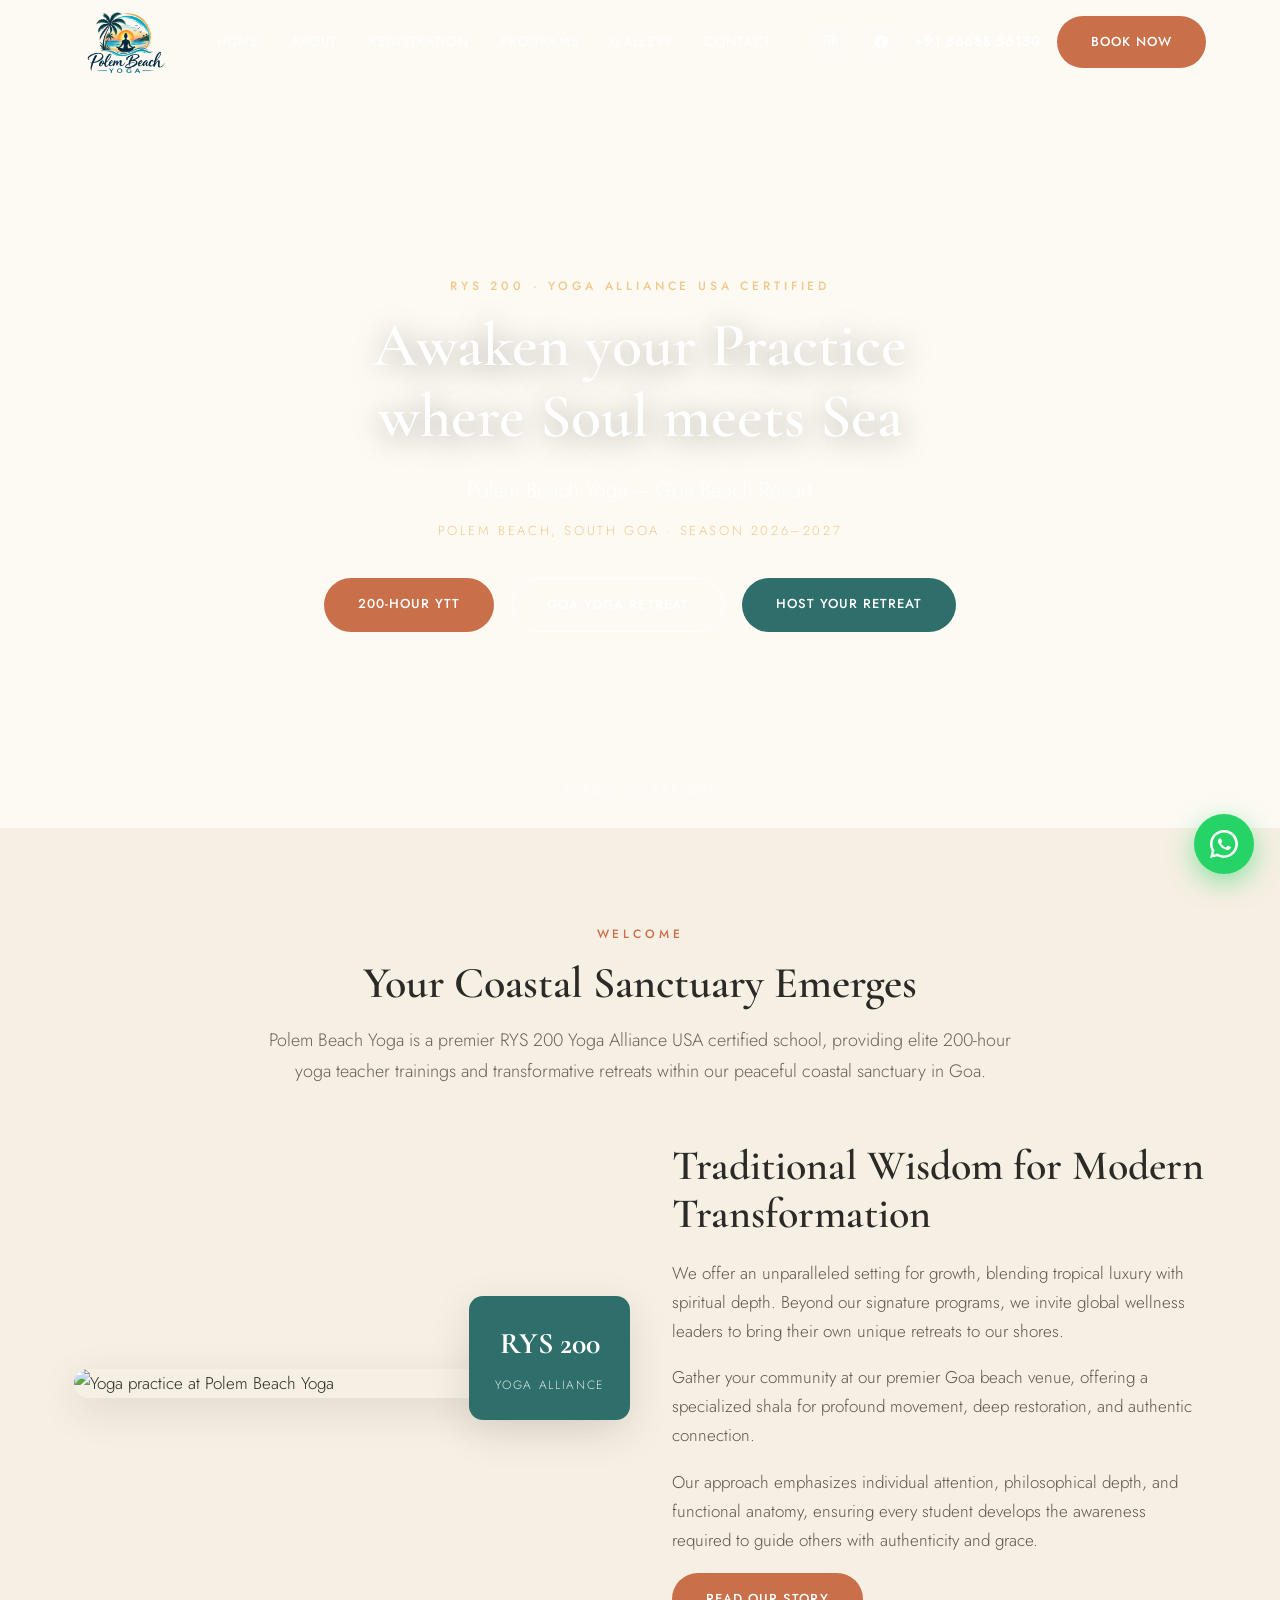
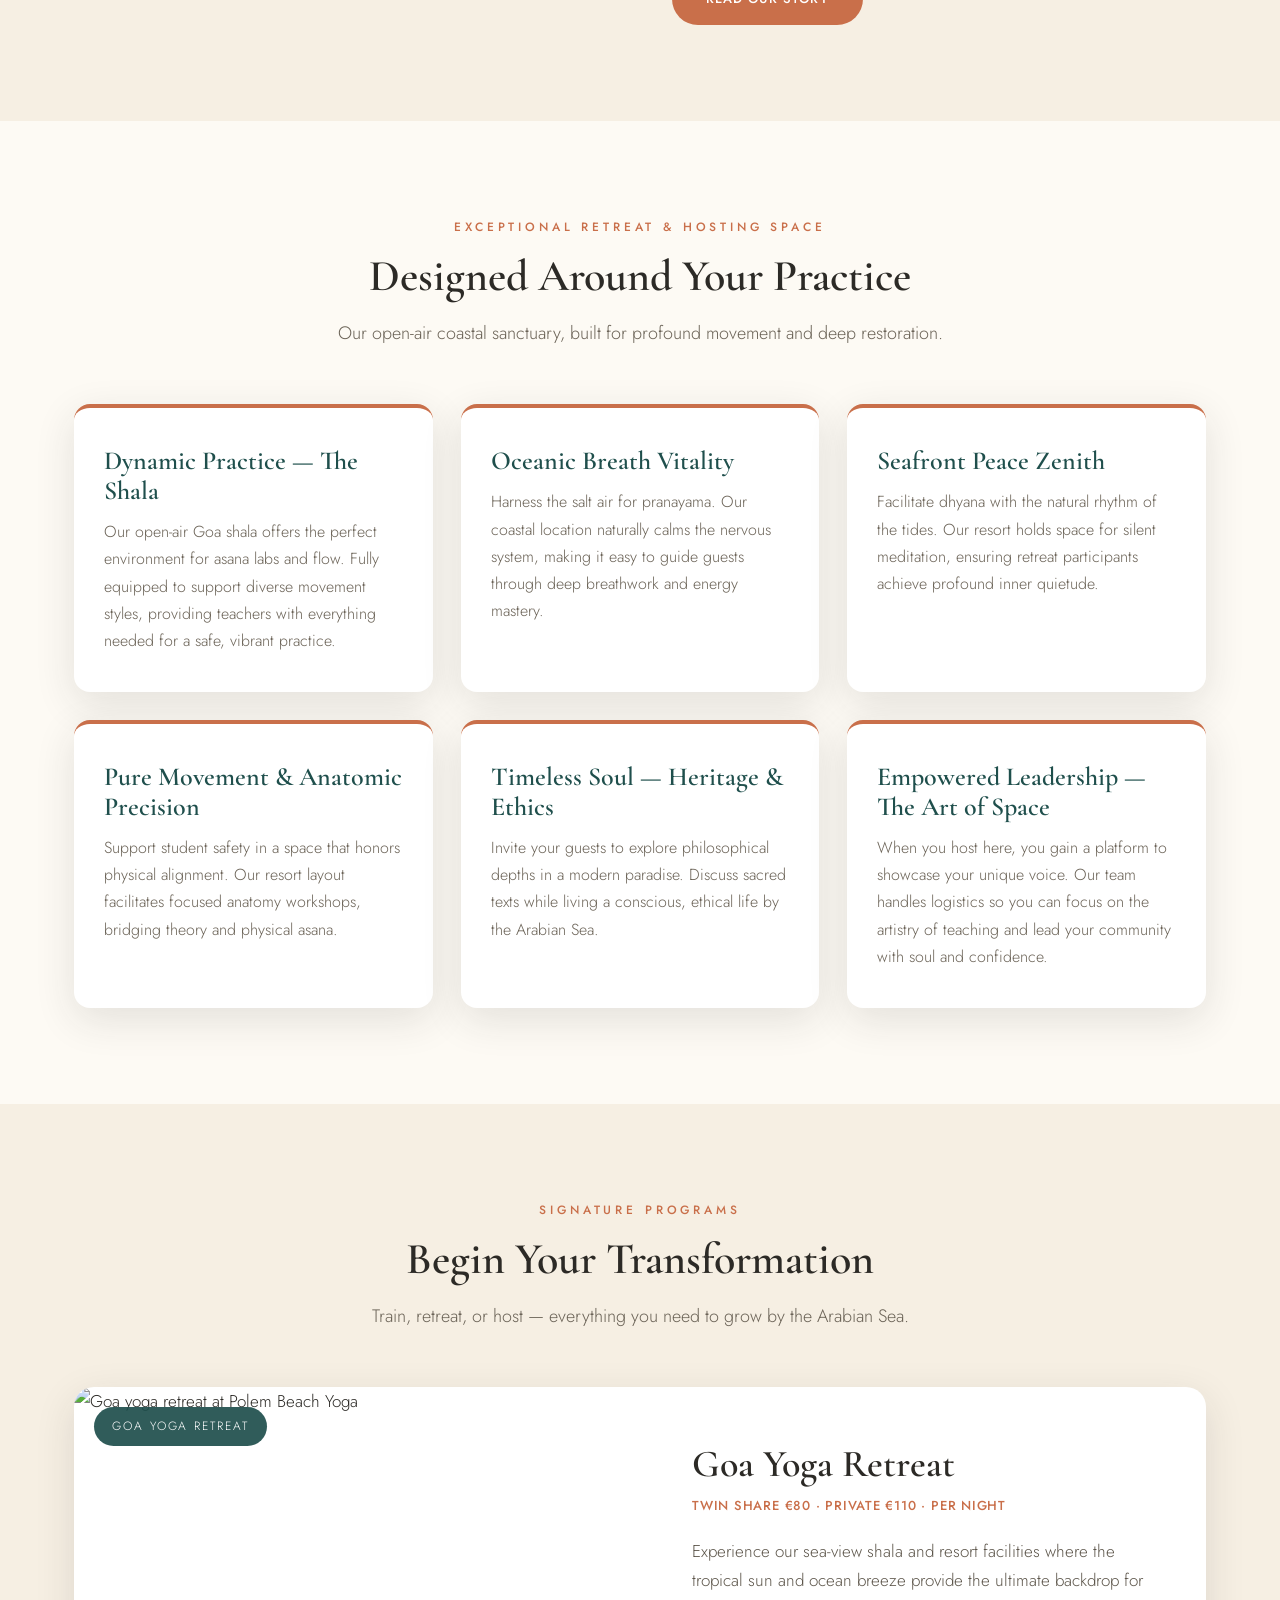
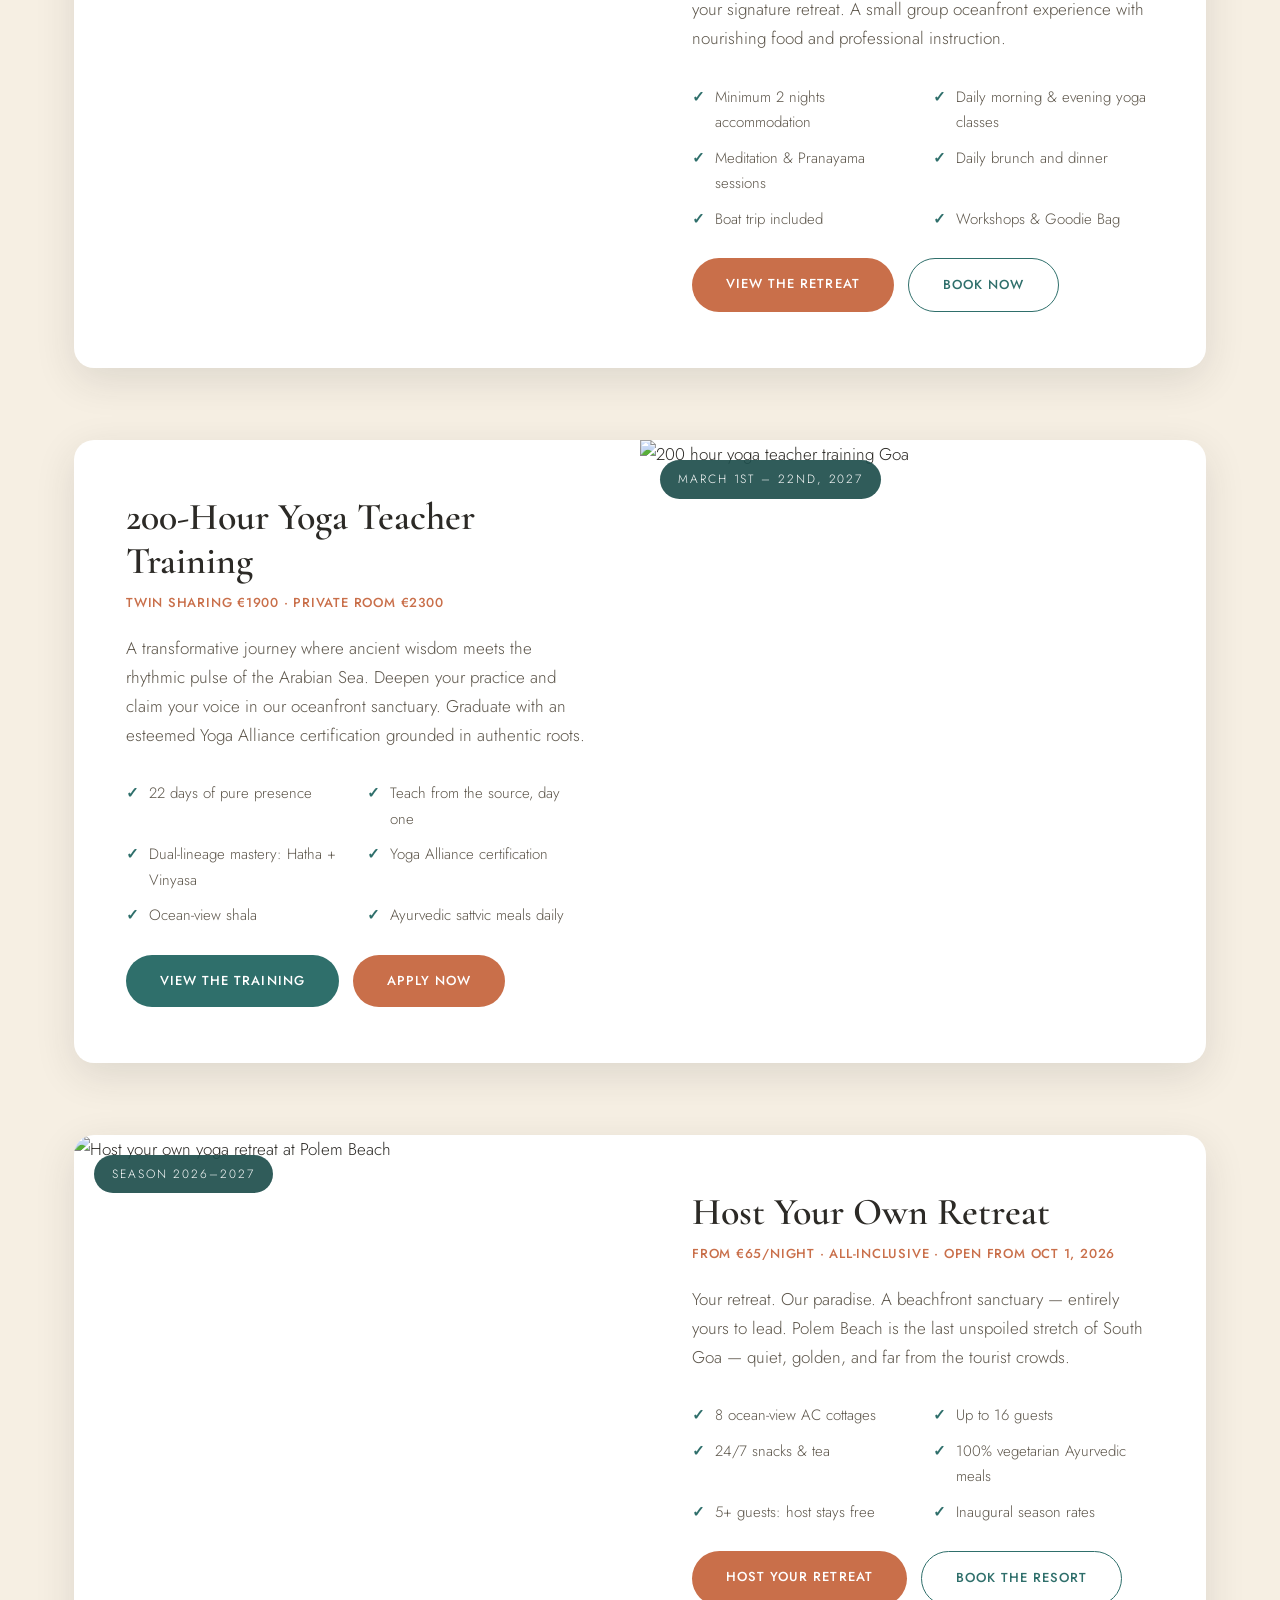
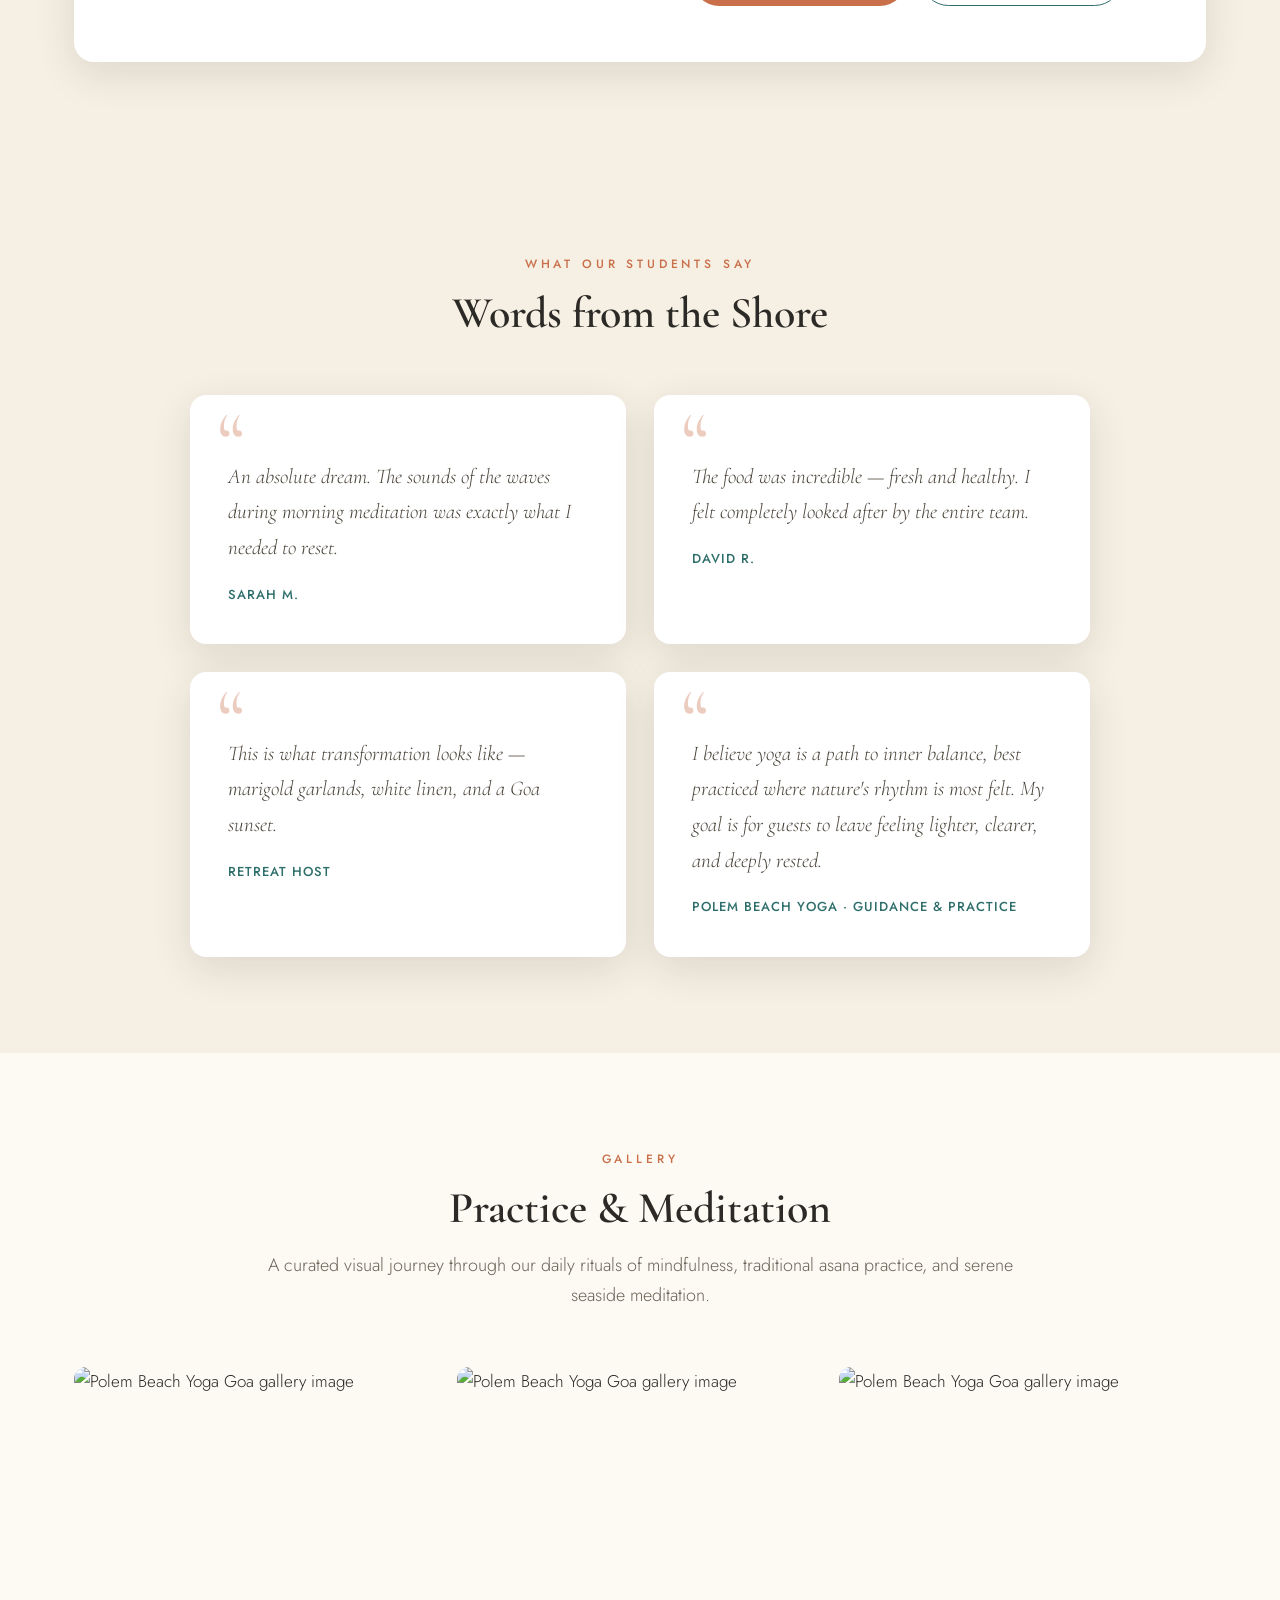
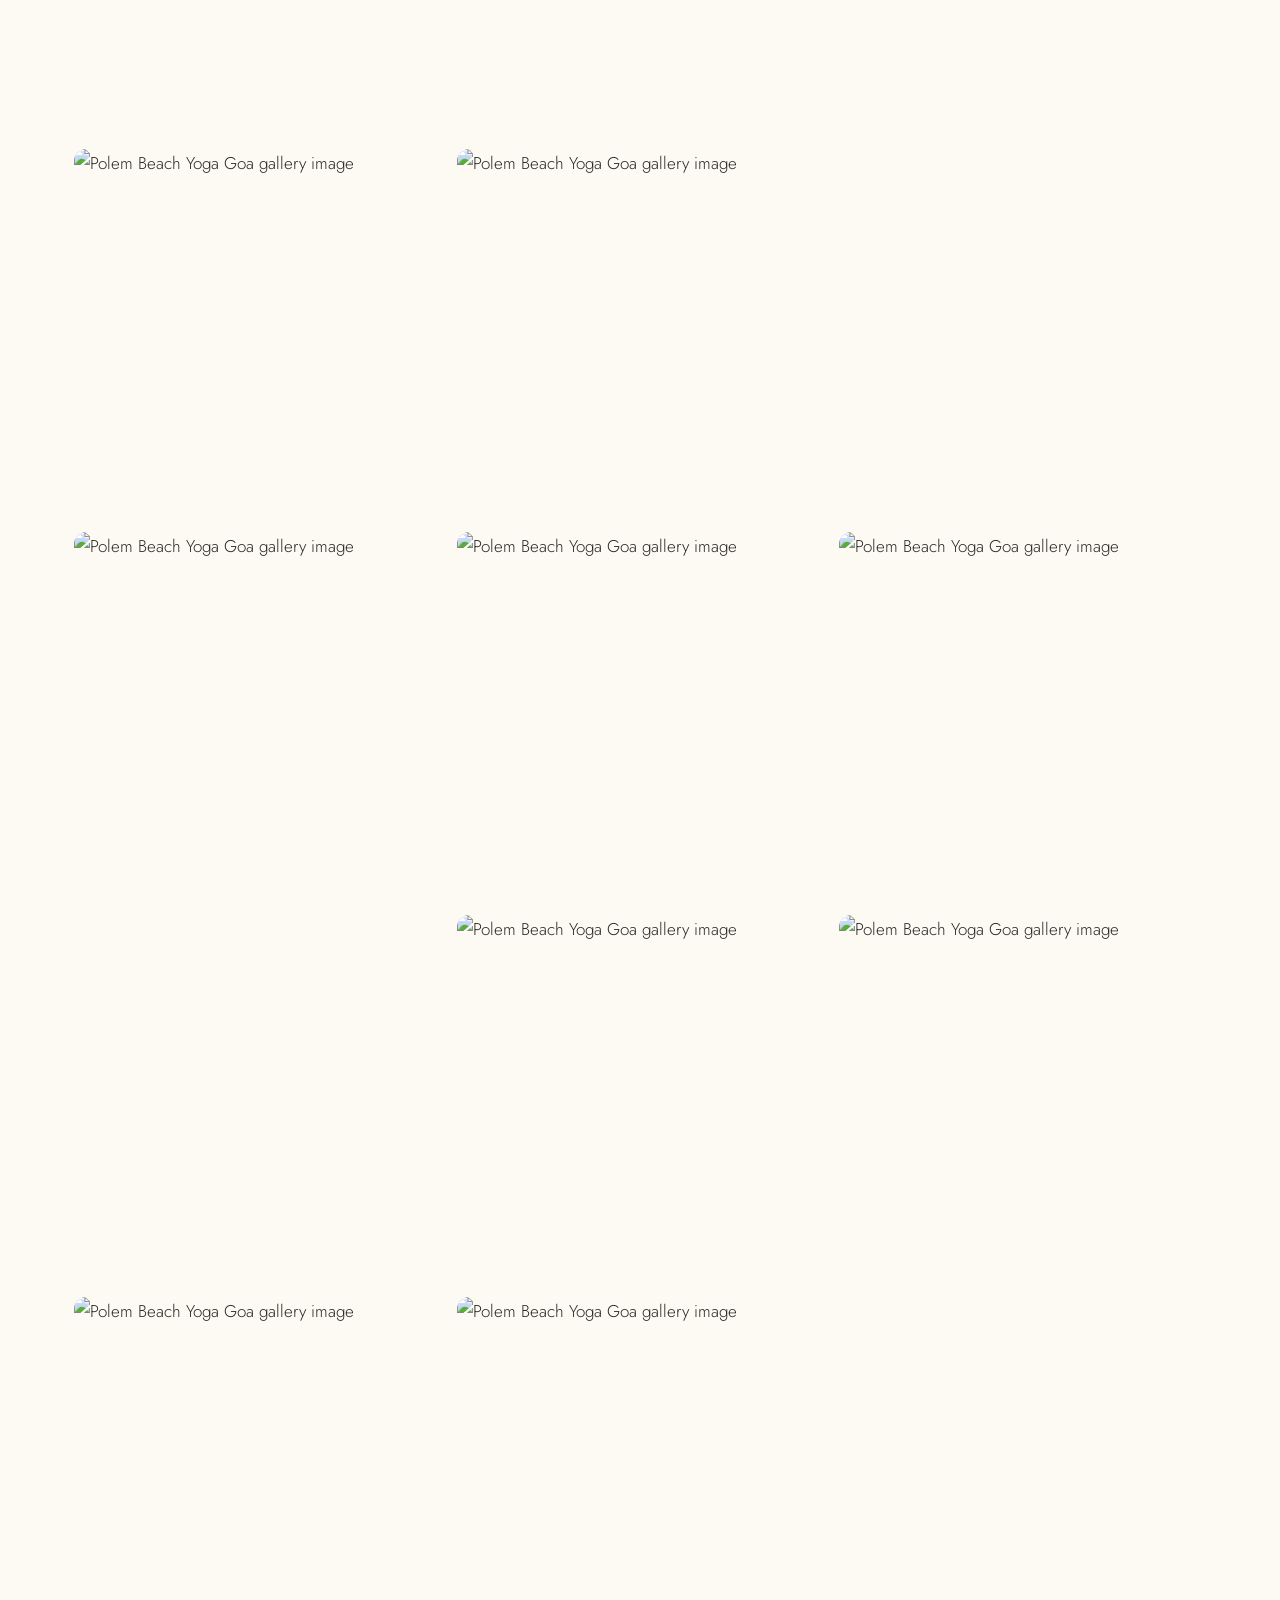
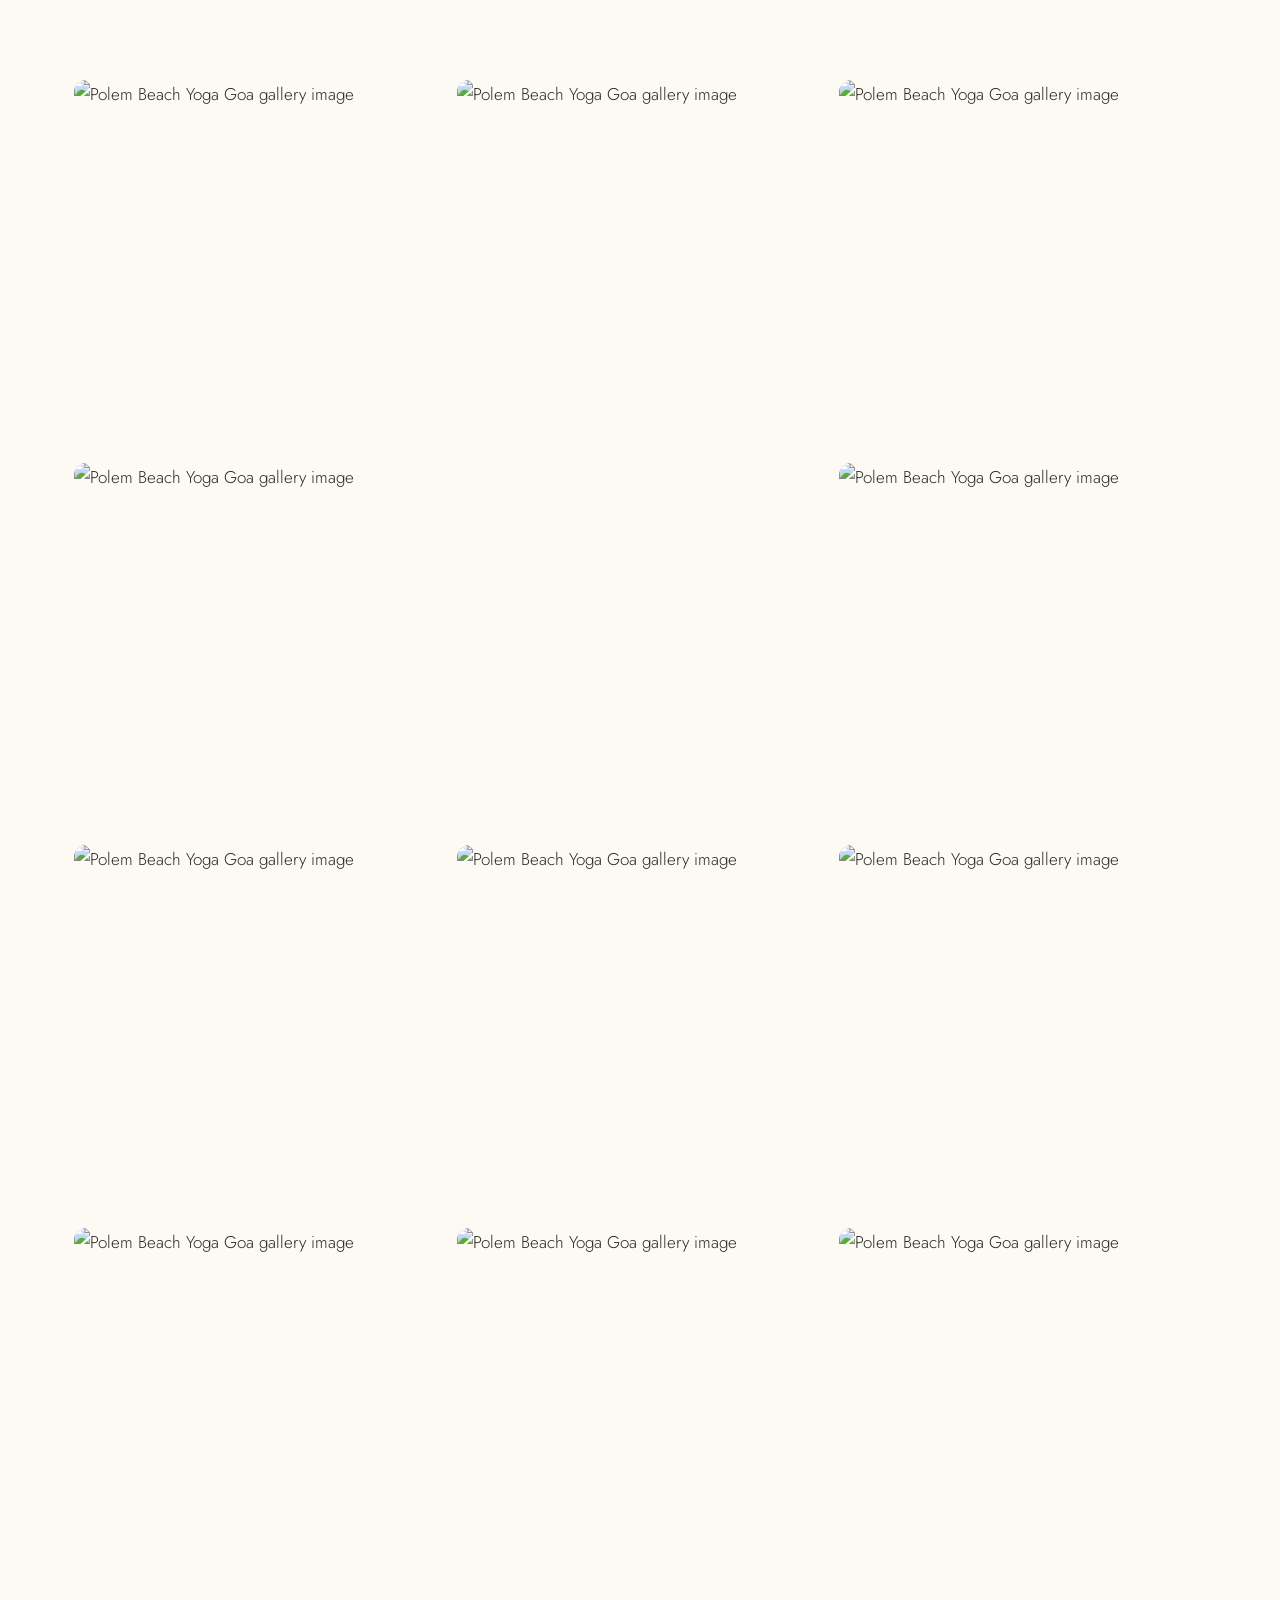
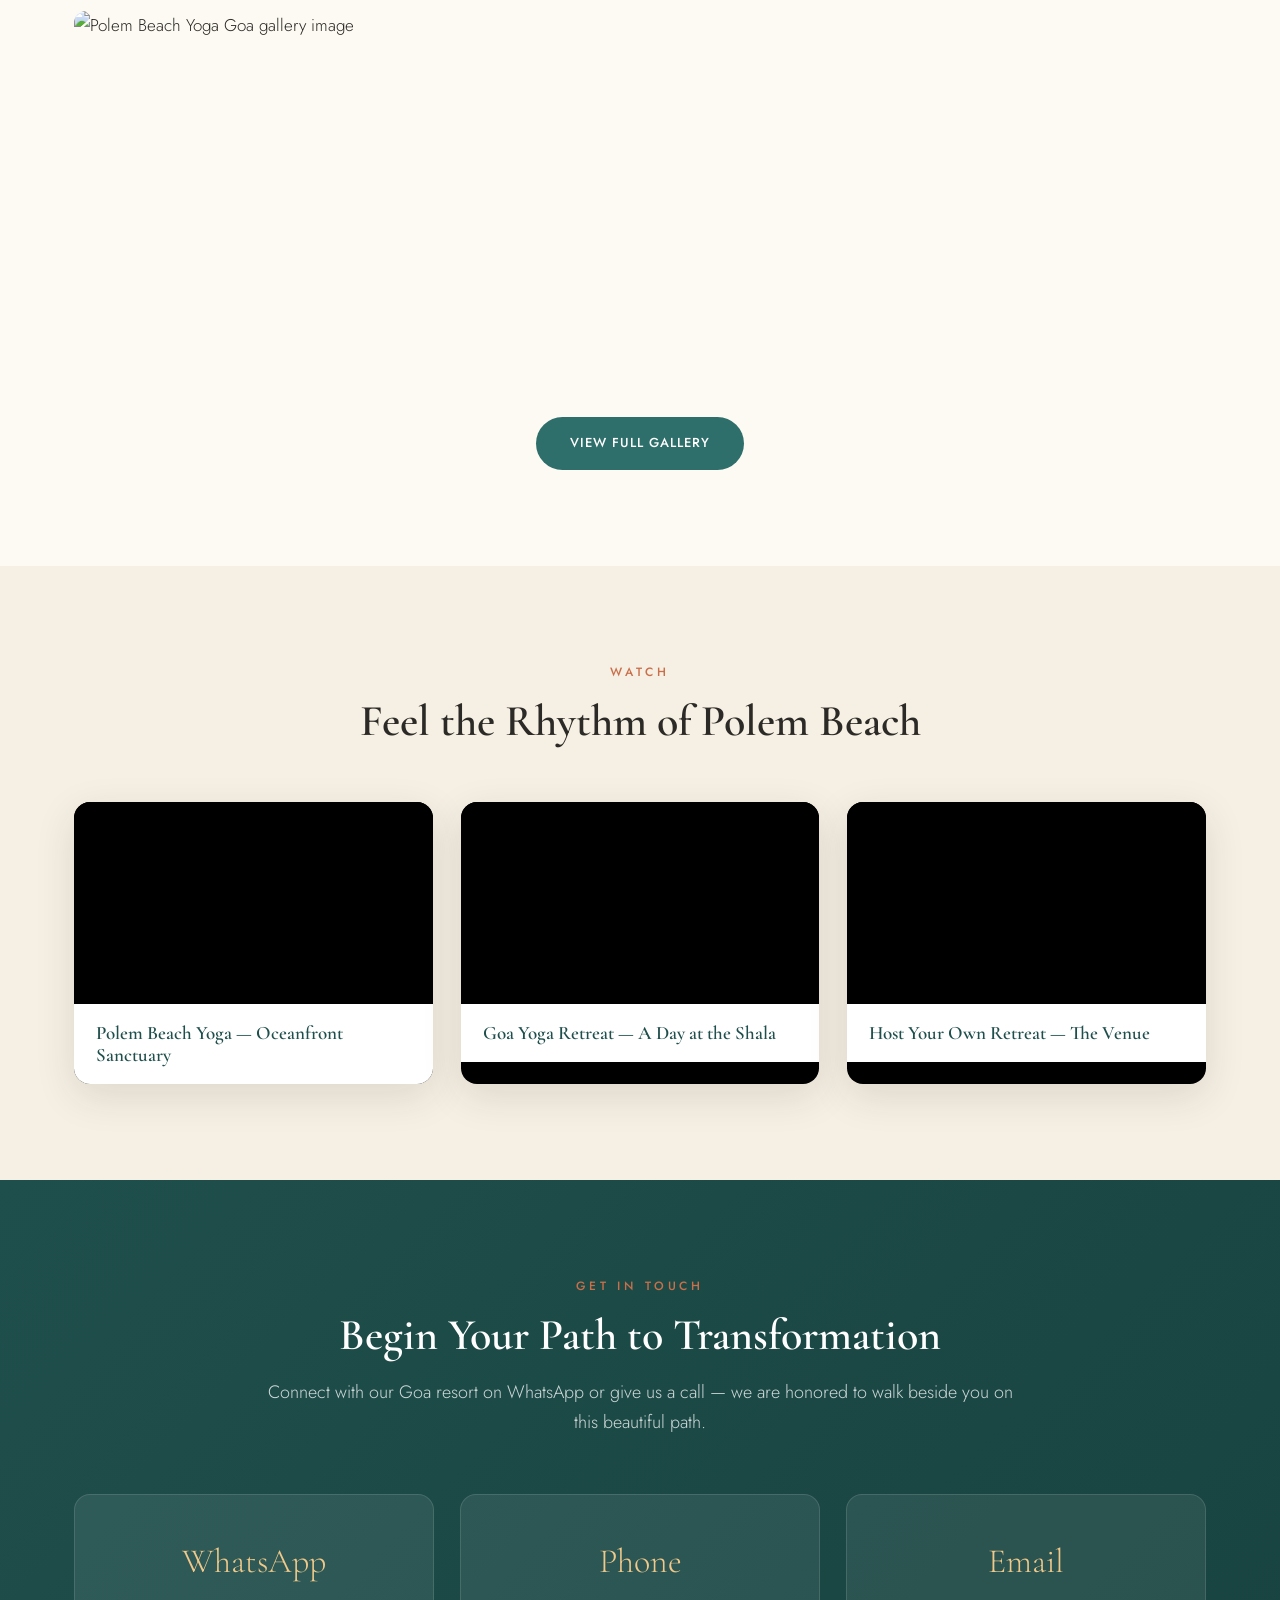
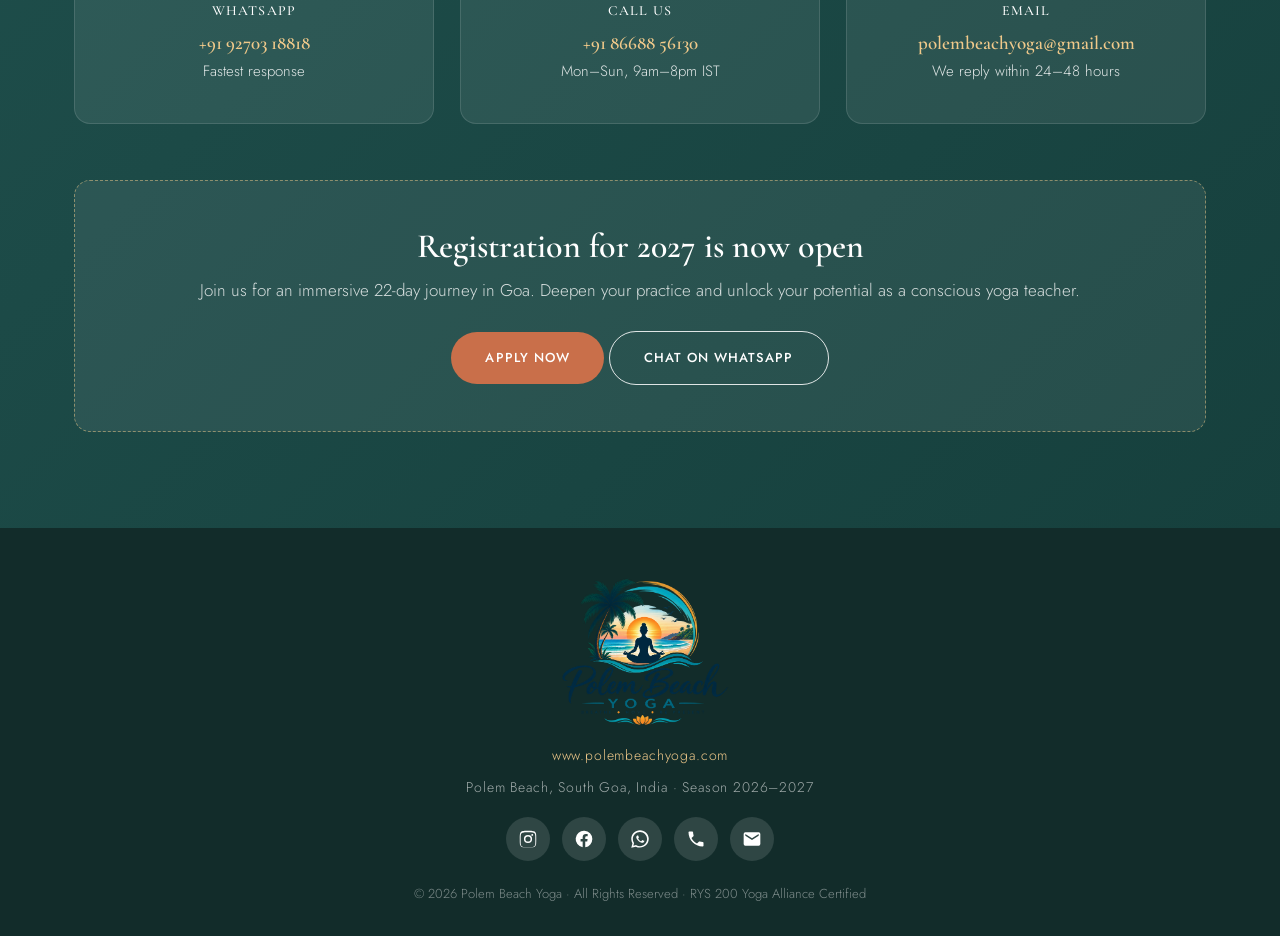
==== commit 20797106: "Update website" ====
--- a/index.html
+++ b/index.html
@@ -1,5 +1,4 @@
 <!DOCTYPE html>
-
 <html lang="en">
 <head>
 <meta charset="utf-8"/>
@@ -33,7 +32,7 @@
       "name": "Polem Beach Yoga",
       "url": "https://www.polembeachyoga.com/",
       "description": "Premier RYS 200 Yoga Alliance USA certified school on Polem Beach, South Goa. 200-hour yoga teacher trainings, transformative retreats and retreat hosting in an oceanfront sanctuary.",
-      "email": "info@polembeachyoga.com",
+      "email": "polembeachyoga@gmail.com",
       "telephone": "+918668856130",
       "image": "https://static.wixstatic.com/media/dc56da_cd88acb128e6461a8ac1d78fc8e97cb5f000.jpg",
       "priceRange": "€65 - €2300",
@@ -120,7 +119,7 @@
 </div>
 <div class="about-grid">
 <div class="about-img">
-<img alt="Yoga practice at Polem Beach Yoga" src="https://static.wixstatic.com/media/dc56da_9678e1874cc14d849f720532b5b6d8a9~mv2.jpg"/>
+<img alt="Yoga practice at Polem Beach Yoga" src="https://raw.githubusercontent.com/hunterrsec/Photos_Atul/refs/heads/main/yoga/New11.png"/>
 <div class="badge"><strong>RYS 200</strong><span>Yoga Alliance</span></div>
 </div>
 <div class="about-copy">
@@ -293,7 +292,7 @@
 <div class="contact-grid">
 <div class="c-card"><div class="ic">WhatsApp</div><h4>WhatsApp</h4><a href="https://wa.me/919270318818" rel="noopener" target="_blank">+91 92703 18818</a><p>Fastest response</p></div>
 <div class="c-card"><div class="ic">Phone</div><h4>Call Us</h4><a href="tel:+918668856130">+91 86688 56130</a><p>Mon–Sun, 9am–8pm IST</p></div>
-<div class="c-card"><div class="ic">Email</div><h4>Email</h4><a href="mailto:info@polembeachyoga.com">info@polembeachyoga.com</a><p>We reply within 24–48 hours</p></div>
+<div class="c-card"><div class="ic">Email</div><h4>Email</h4><a href="mailto:polembeachyoga@gmail.com">polembeachyoga@gmail.com</a><p>We reply within 24–48 hours</p></div>
 </div>
 <div class="cta-box">
 <h3>Registration for 2027 is now open</h3>
@@ -312,7 +311,7 @@
 <a aria-label="Facebook" href="https://www.facebook.com/polembeachyoga" rel="noopener" style="display:inline-flex;align-items:center;justify-content:center;width:44px;height:44px;min-width:44px;flex-shrink:0;border-radius:50%;background:rgba(255,255,255,.12);" target="_blank" title="Facebook"><svg height="20" style="width:20px;height:20px;display:block;fill:#fff;flex-shrink:0;" viewbox="0 0 24 24" width="20"><path d="M22 12a10 10 0 10-11.6 9.9v-7H7.9V12h2.5V9.8c0-2.5 1.5-3.9 3.8-3.9 1.1 0 2.2.2 2.2.2v2.5h-1.3c-1.2 0-1.6.8-1.6 1.6V12h2.8l-.4 2.9h-2.4v7A10 10 0 0022 12z"></path></svg></a>
 <a aria-label="WhatsApp" href="https://wa.me/919270318818" rel="noopener" style="display:inline-flex;align-items:center;justify-content:center;width:44px;height:44px;min-width:44px;flex-shrink:0;border-radius:50%;background:rgba(255,255,255,.12);" target="_blank" title="WhatsApp"><svg height="20" style="width:20px;height:20px;display:block;fill:#fff;flex-shrink:0;" viewbox="0 0 32 32" width="20"><path d="M16 2C8.3 2 2 8.3 2 16c0 2.5.7 4.9 1.9 7L2 30l7.2-1.8c2 .9 4.4 1.5 6.8 1.5 7.7 0 14-6.3 14-14S23.7 2 16 2zm0 25.4c-2.1 0-4.1-.6-5.9-1.6l-.4-.2-4.3 1.1 1.1-4.2-.3-.5c-1.1-1.8-1.7-3.9-1.7-6 0-6.3 5.1-11.4 11.4-11.4s11.4 5.1 11.4 11.4-5.1 11.4-11.3 11.4zm6.3-8.5c-.3-.2-2-1-2.3-1.1-.3-.1-.5-.2-.7.2-.2.3-.8 1.1-1 1.3-.2.2-.4.2-.7.1-.3-.2-1.4-.5-2.6-1.6-1-.9-1.6-1.9-1.8-2.3-.2-.3 0-.5.1-.7l.5-.6c.2-.2.2-.3.3-.5.1-.2 0-.4 0-.5-.1-.2-.7-1.7-.9-2.3-.2-.6-.5-.5-.7-.5h-.6c-.2 0-.5.1-.8.4-.3.3-1.1 1-1.1 2.5s1.1 2.9 1.3 3.1c.2.2 2.2 3.3 5.3 4.7 3.1 1.3 3.1.9 3.7.8.6-.1 2-.8 2.3-1.6.3-.8.3-1.4.2-1.5-.1-.1-.3-.2-.6-.3z"></path></svg></a>
 <a aria-label="Phone" href="tel:+918668856130" style="display:inline-flex;align-items:center;justify-content:center;width:44px;height:44px;min-width:44px;flex-shrink:0;border-radius:50%;background:rgba(255,255,255,.12);" title="Phone"><svg height="20" style="width:20px;height:20px;display:block;fill:#fff;flex-shrink:0;" viewbox="0 0 24 24" width="20"><path d="M6.6 10.8c1.4 2.8 3.8 5.1 6.6 6.6l2.2-2.2c.3-.3.7-.4 1-.2 1.1.4 2.3.6 3.6.6.6 0 1 .4 1 1V20c0 .6-.4 1-1 1C10.6 21 3 13.4 3 4c0-.6.4-1 1-1h3.5c.6 0 1 .4 1 1 0 1.2.2 2.4.6 3.6.1.3 0 .7-.2 1l-2.3 2.2z"></path></svg></a>
-<a aria-label="Email" href="mailto:info@polembeachyoga.com" style="display:inline-flex;align-items:center;justify-content:center;width:44px;height:44px;min-width:44px;flex-shrink:0;border-radius:50%;background:rgba(255,255,255,.12);" title="Email"><svg height="20" style="width:20px;height:20px;display:block;fill:#fff;flex-shrink:0;" viewbox="0 0 24 24" width="20"><path d="M20 4H4a2 2 0 00-2 2v12a2 2 0 002 2h16a2 2 0 002-2V6a2 2 0 00-2-2zm0 4.2l-8 5-8-5V6l8 5 8-5v2.2z"></path></svg></a>
+<a aria-label="Email" href="mailto:polembeachyoga@gmail.com" style="display:inline-flex;align-items:center;justify-content:center;width:44px;height:44px;min-width:44px;flex-shrink:0;border-radius:50%;background:rgba(255,255,255,.12);" title="Email"><svg height="20" style="width:20px;height:20px;display:block;fill:#fff;flex-shrink:0;" viewbox="0 0 24 24" width="20"><path d="M20 4H4a2 2 0 00-2 2v12a2 2 0 002 2h16a2 2 0 002-2V6a2 2 0 00-2-2zm0 4.2l-8 5-8-5V6l8 5 8-5v2.2z"></path></svg></a>
 </div>
 <div class="copy">© 2026 Polem Beach Yoga · All Rights Reserved · RYS 200 Yoga Alliance Certified</div>
 </footer>
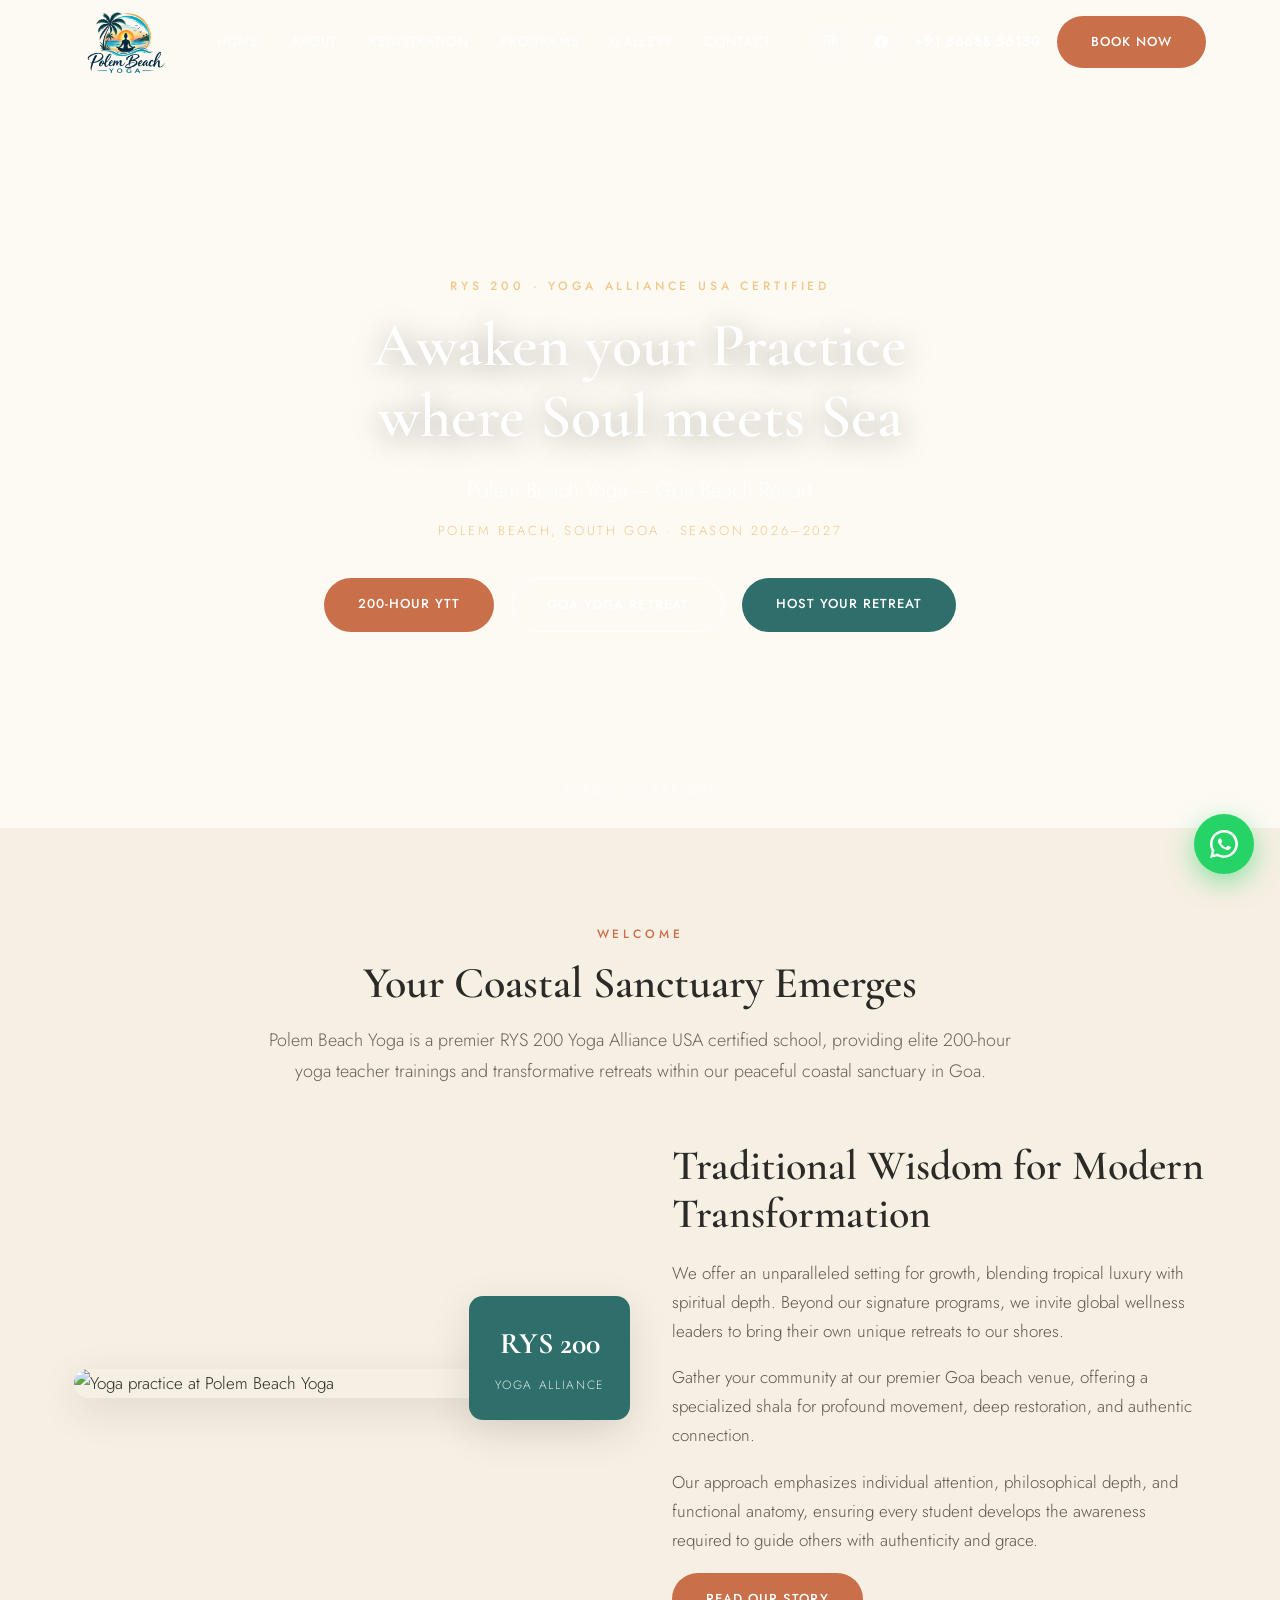
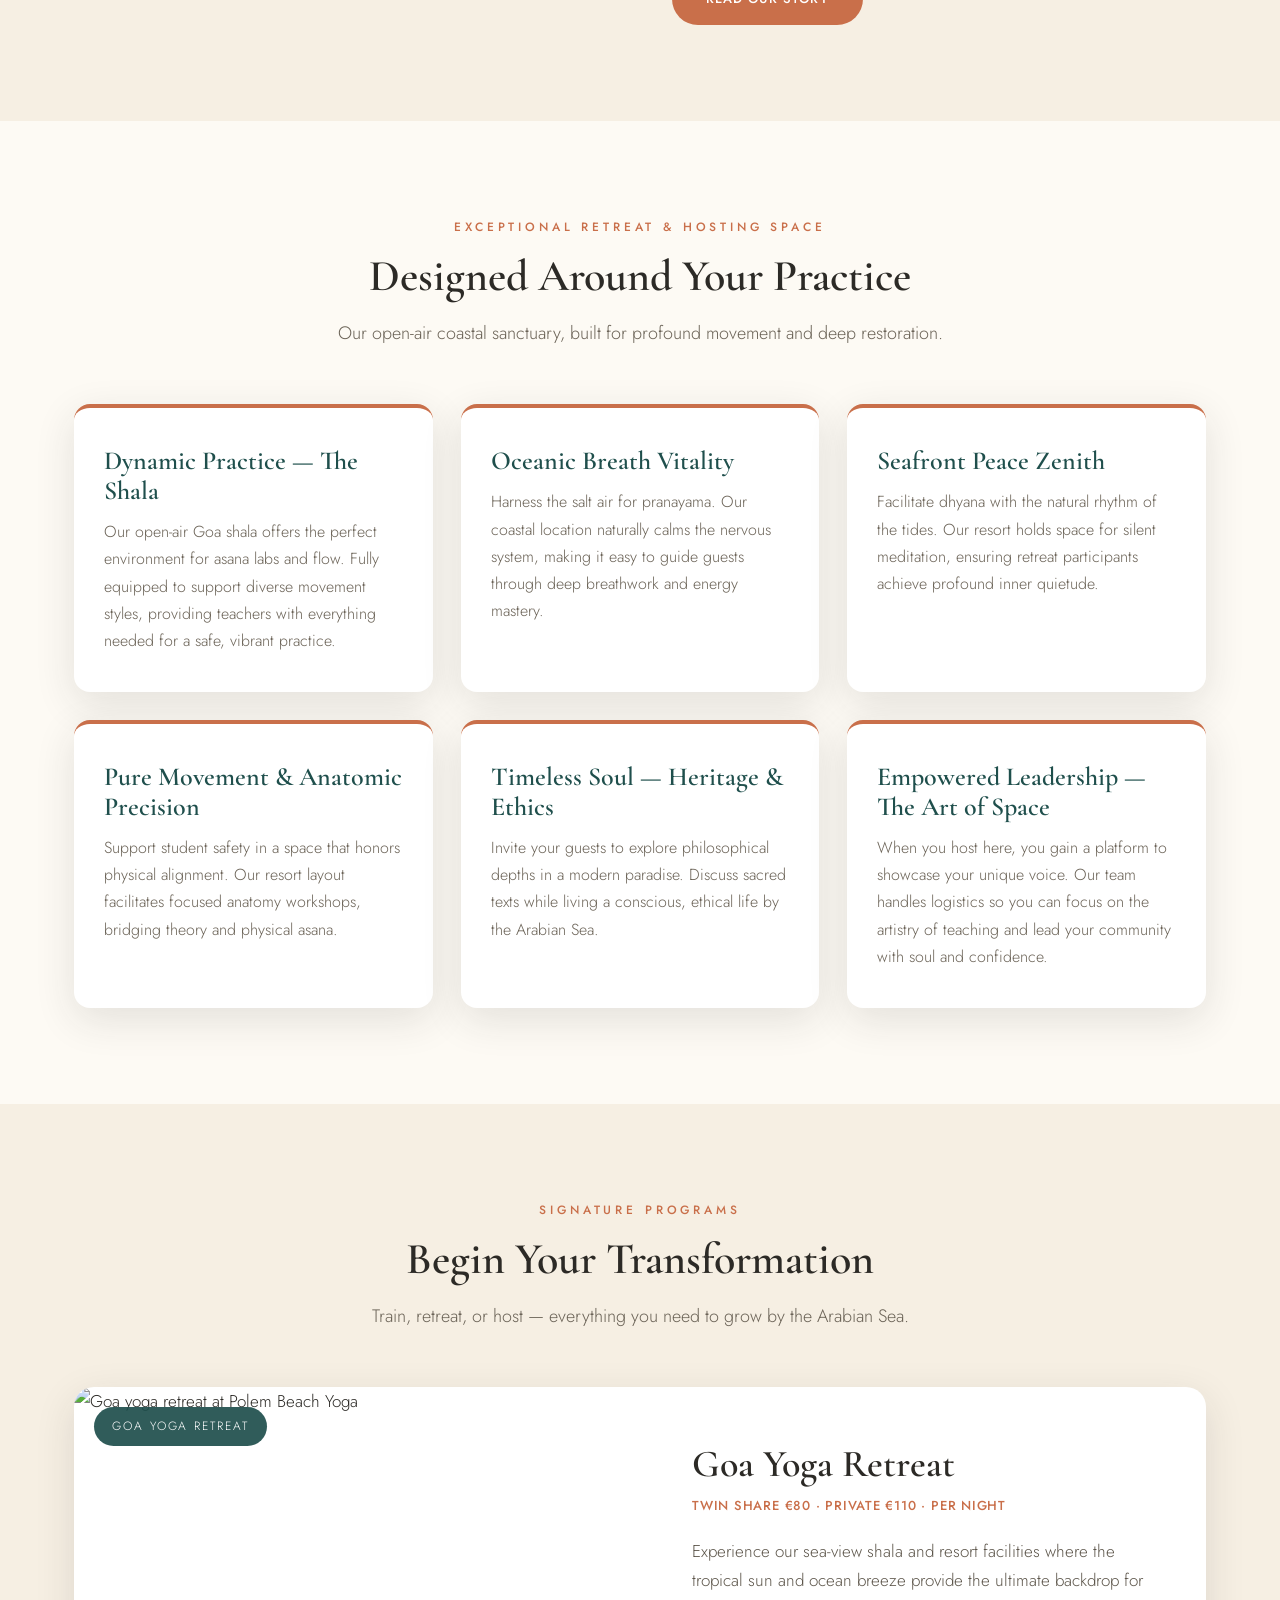
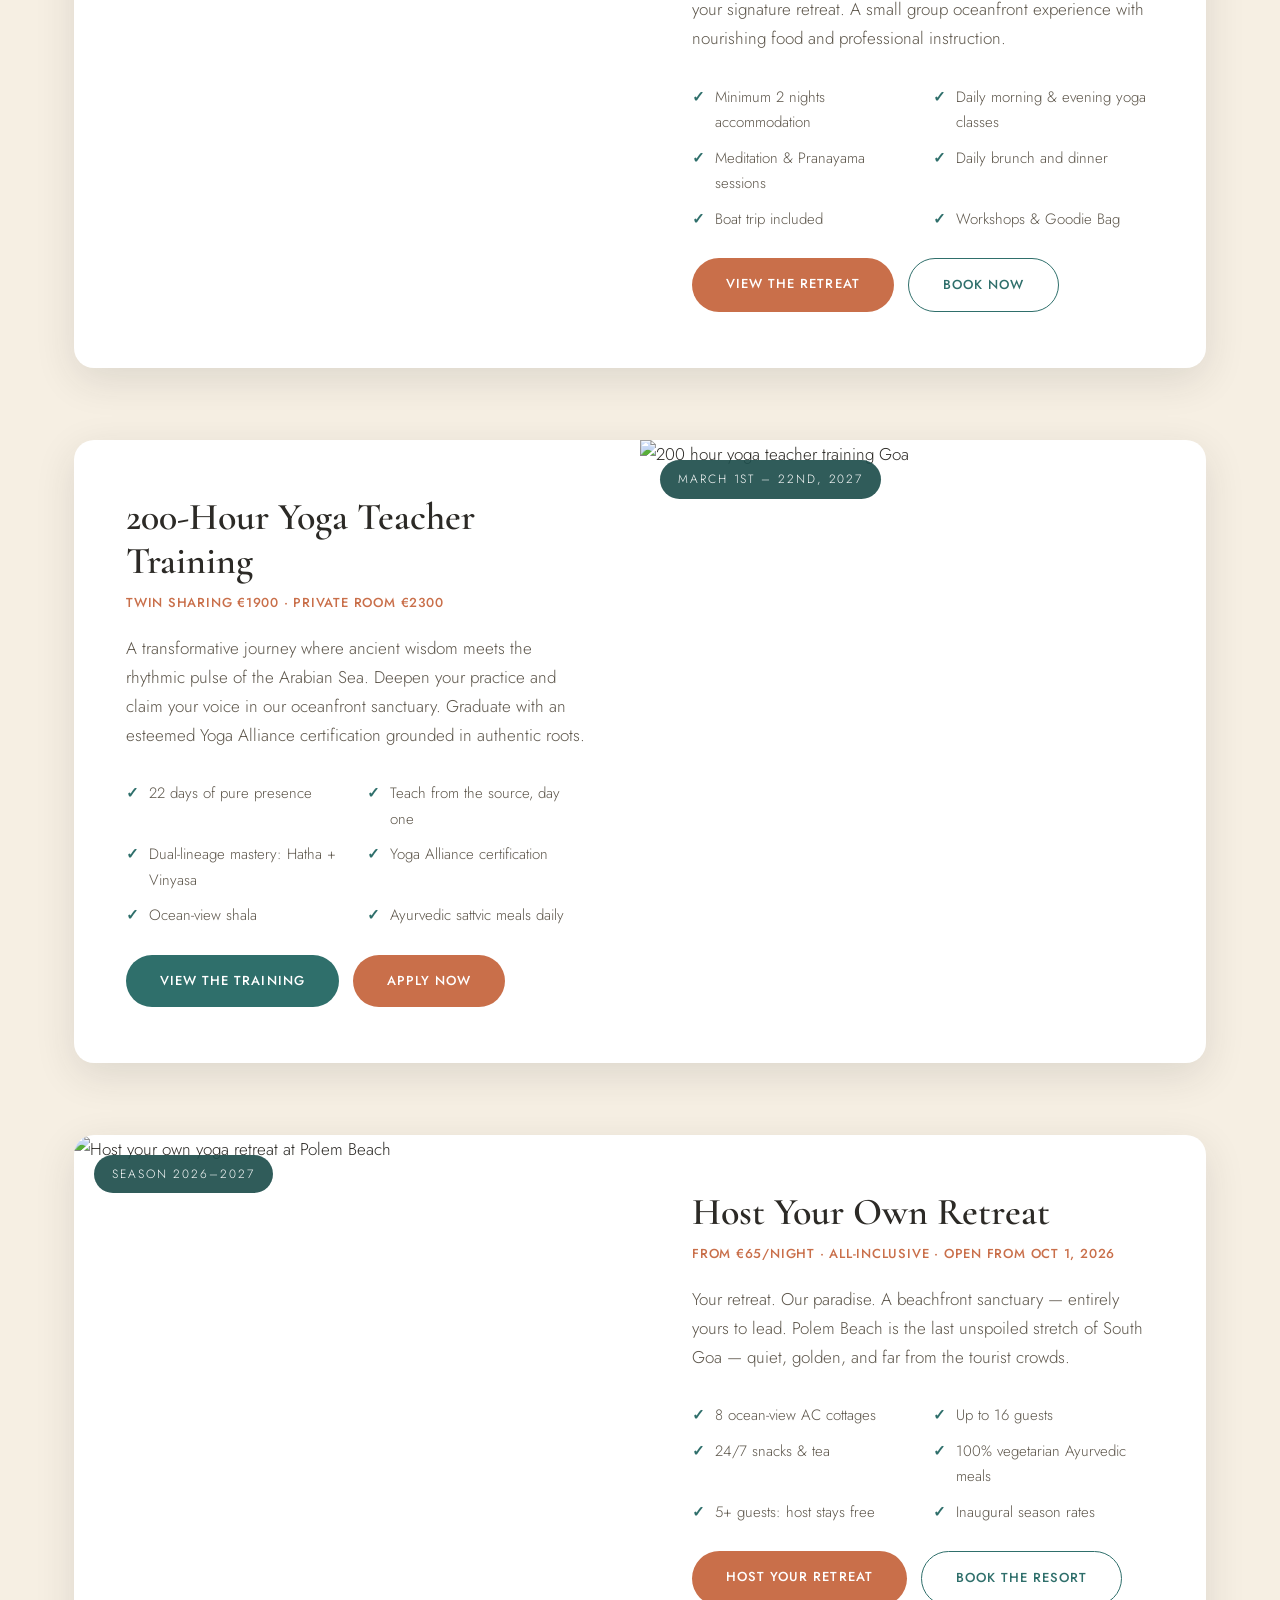
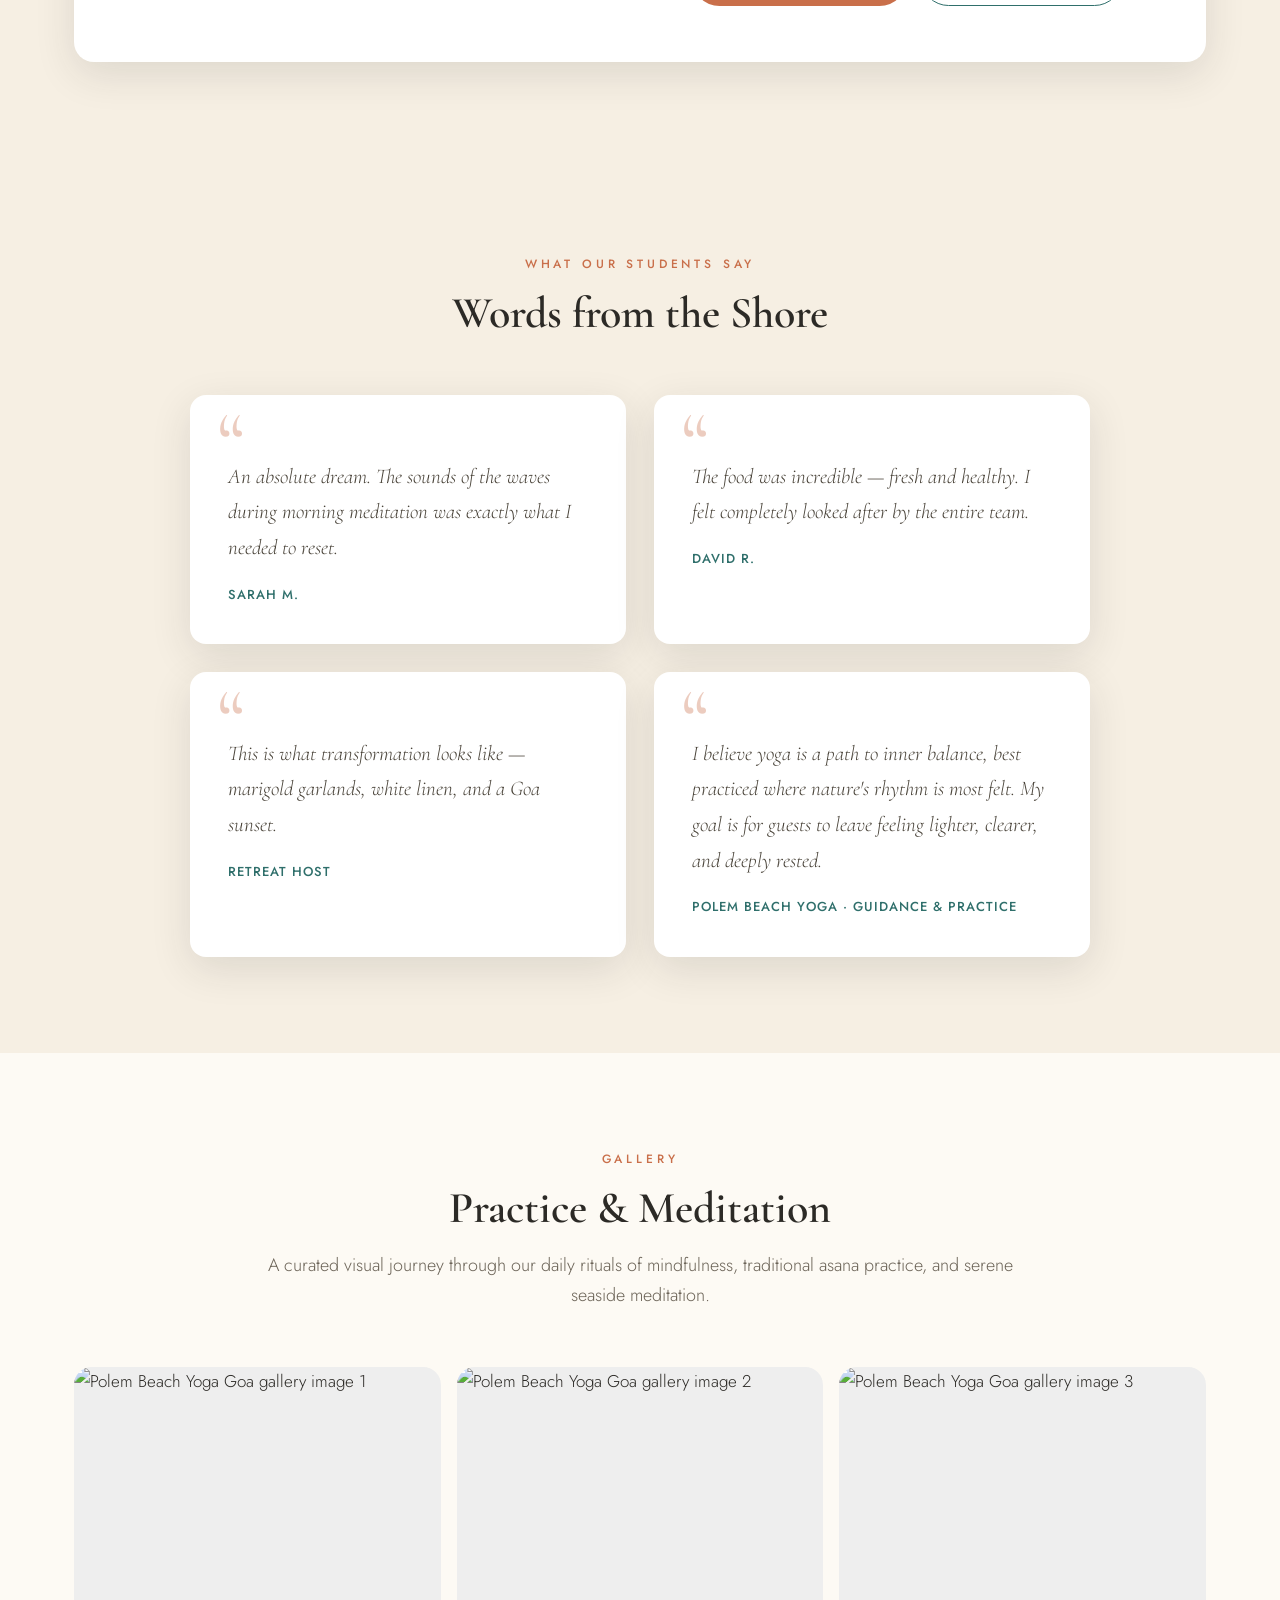
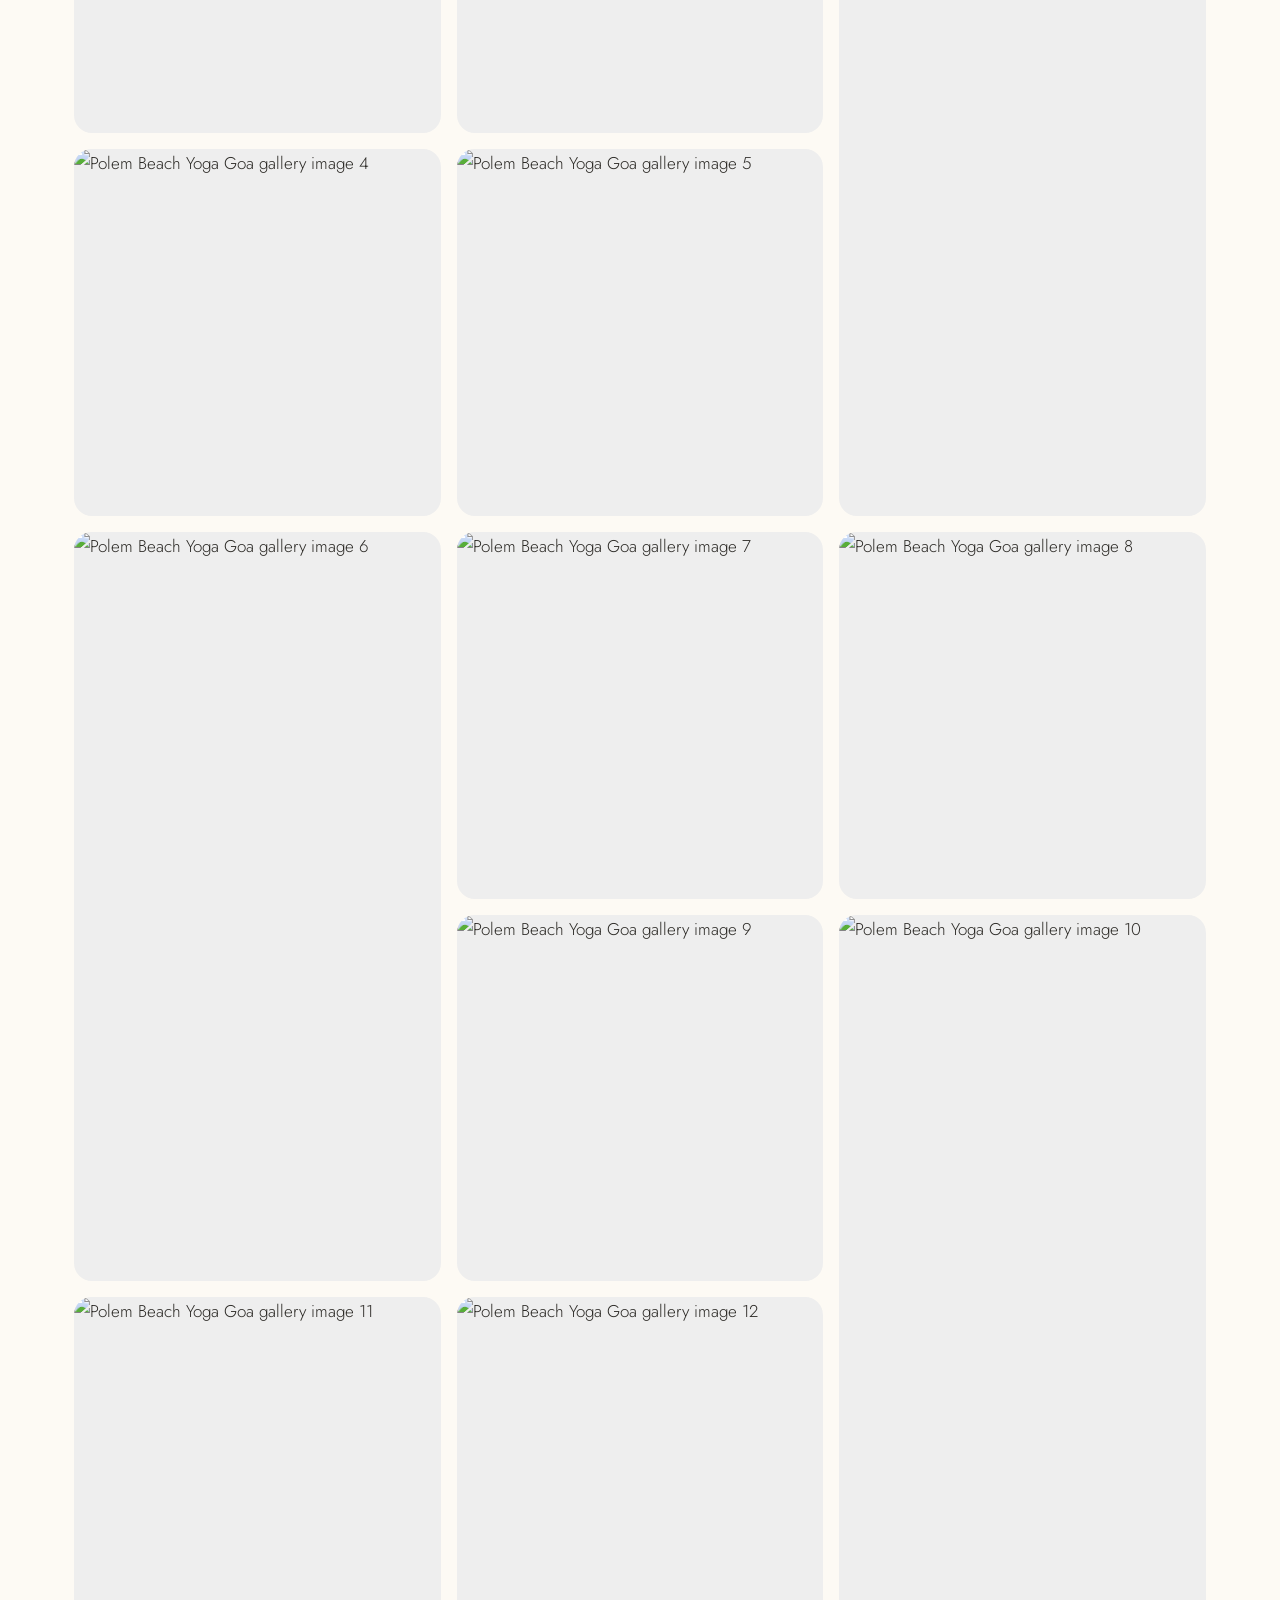
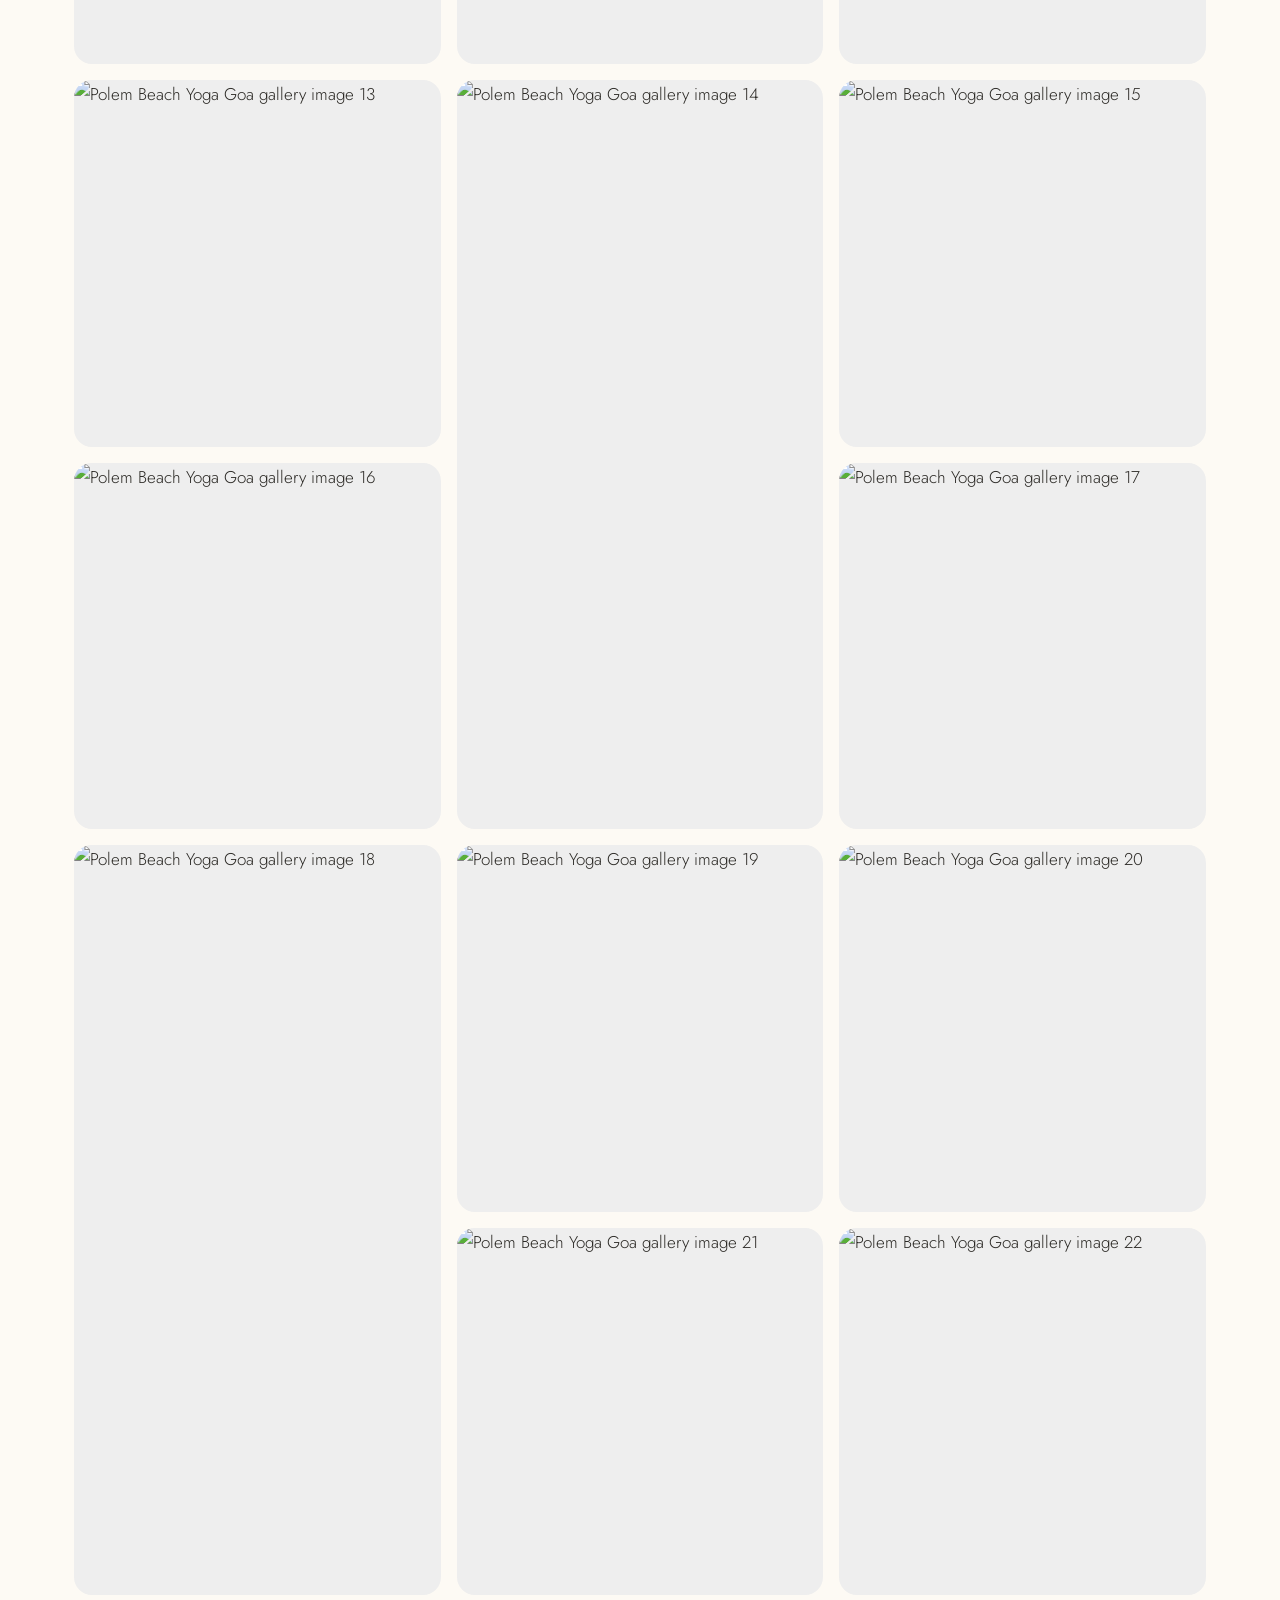
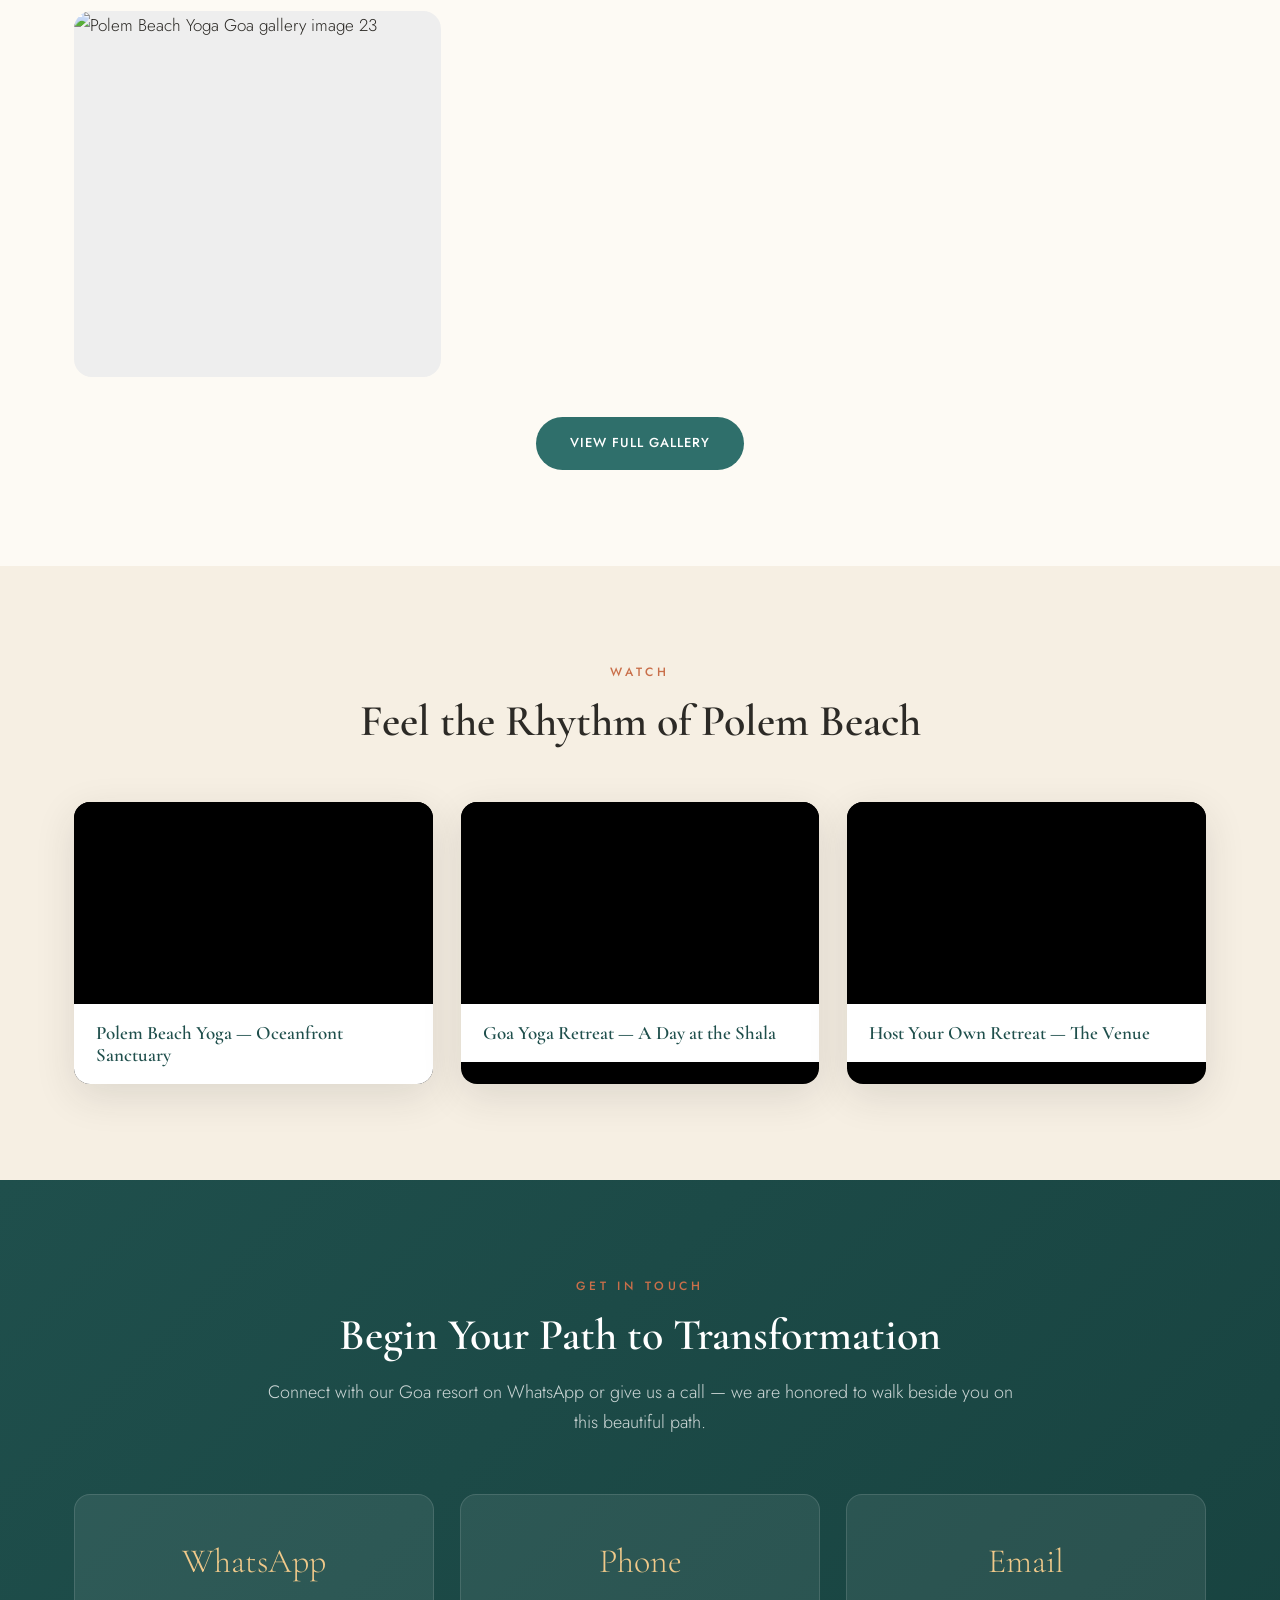
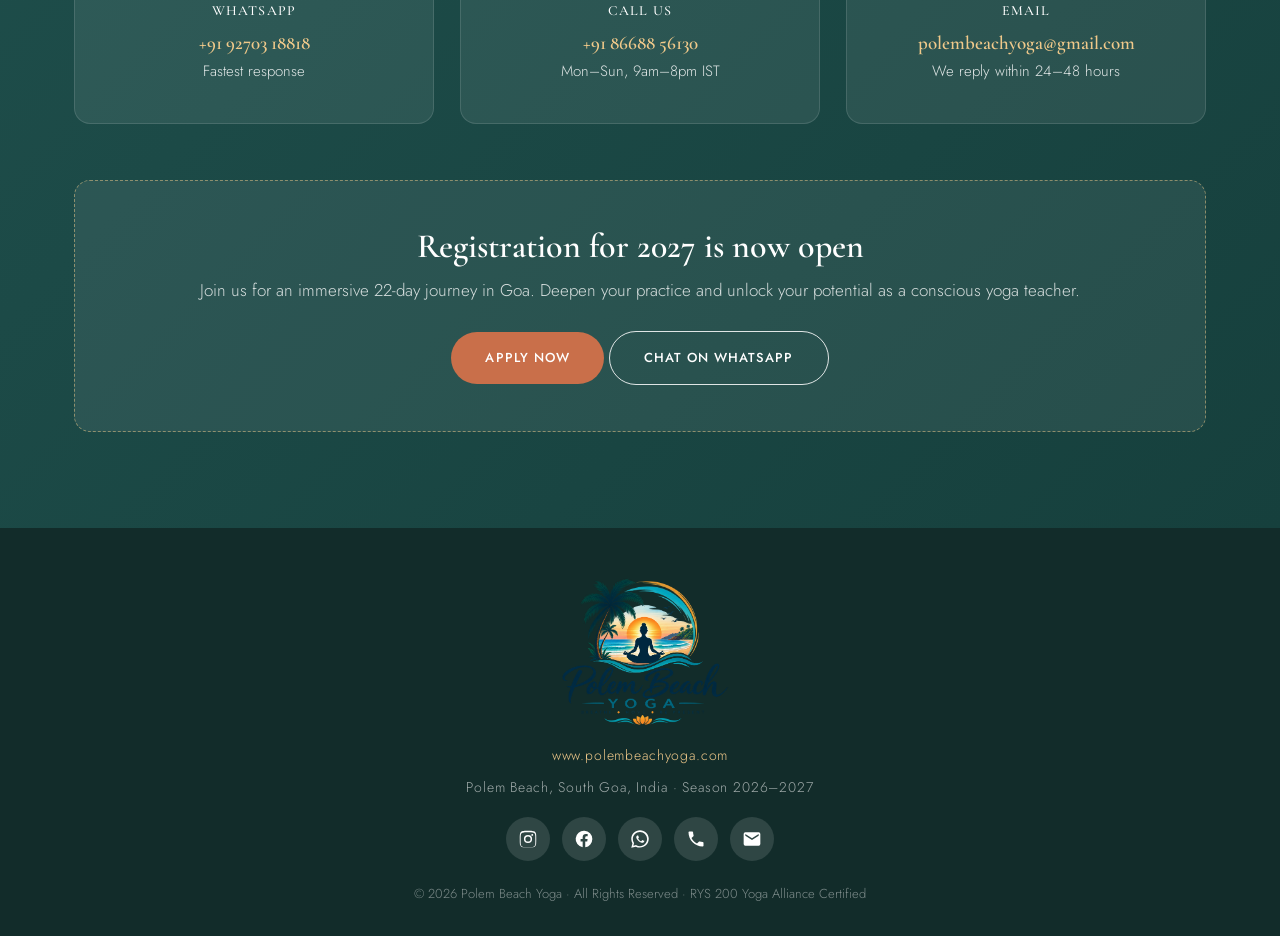
==== commit c2129615: "Update index.html" ====
--- a/index.html
+++ b/index.html
@@ -1,6 +1,23 @@
 <!DOCTYPE html>
 <html lang="en">
 <head>
+<head>
+  <!-- Google tag (gtag.js) -->
+  <script async src="https://www.googletagmanager.com/gtag/js?id=G-WR85KTQRSL"></script>
+  <script>
+    window.dataLayer = window.dataLayer || [];
+    function gtag(){dataLayer.push(arguments);}
+    gtag('js', new Date());
+
+    gtag('config', 'G-WR85KTQRSL');
+  </script>
+
+  <!-- Your existing meta tags, title, CSS, etc. -->
+  <meta charset="UTF-8">
+  <meta name="viewport" content="width=device-width, initial-scale=1.0">
+
+  <title>Polem Beach Yoga</title>
+</head>
 <meta charset="utf-8"/>
 <meta content="width=device-width, initial-scale=1.0" name="viewport"/>
 <title>Polem Beach Yoga | Goa Beach Resort &amp; 200-Hour Yoga Teacher Training</title>
--- a/css/style.css
+++ b/css/style.css
@@ -297,3 +297,193 @@
   .pay-block{padding:32px 22px;}
   .contact .cta-box{padding:30px 22px;}
 }
+
+/* =========================================
+   POLEM BEACH YOGA GALLERY
+========================================= */
+
+#galGrid,
+.gallery-grid-extra,
+#retreatGrid,
+#ttcGrid {
+  display: grid;
+  grid-template-columns: repeat(3, minmax(0, 1fr));
+  gap: 16px;
+  width: 100%;
+  align-items: stretch;
+}
+
+
+/* Gallery card */
+
+#galGrid .gal-item,
+.gallery-grid-extra .gal-item,
+#retreatGrid .gal-item,
+#ttcGrid .gal-item {
+  position: relative;
+  width: 100%;
+  min-height: 280px;
+  overflow: hidden;
+  border-radius: 18px;
+  background: #eee;
+}
+
+
+/* Normal image */
+
+#galGrid .gal-item img,
+.gallery-grid-extra .gal-item img,
+#retreatGrid .gal-item img,
+#ttcGrid .gal-item img {
+  display: block;
+  width: 100%;
+  height: 100%;
+  min-height: 280px;
+  object-fit: cover;
+  object-position: center center;
+  cursor: pointer;
+  transition:
+    transform 0.6s ease,
+    filter 0.6s ease;
+}
+
+
+/* Larger gallery images */
+
+#galGrid .gal-large {
+  grid-row: span 2;
+  min-height: 576px;
+}
+
+#galGrid .gal-large img {
+  min-height: 576px;
+}
+
+
+/* Hover */
+
+#galGrid .gal-item:hover img,
+.gallery-grid-extra .gal-item:hover img,
+#retreatGrid .gal-item:hover img,
+#ttcGrid .gal-item:hover img {
+  transform: scale(1.04);
+  filter: brightness(0.96);
+}
+
+
+/* =========================================
+   LIGHTBOX
+========================================= */
+
+body.lightbox-open {
+  overflow: hidden;
+}
+
+#lightbox {
+  position: fixed;
+  inset: 0;
+  z-index: 99999;
+  display: flex;
+  align-items: center;
+  justify-content: center;
+  padding: 30px;
+  background: rgba(0, 0, 0, 0.92);
+  opacity: 0;
+  visibility: hidden;
+  pointer-events: none;
+  transition:
+    opacity 0.3s ease,
+    visibility 0.3s ease;
+}
+
+#lightbox.open {
+  opacity: 1;
+  visibility: visible;
+  pointer-events: auto;
+}
+
+#lbImg {
+  display: block;
+  max-width: 95vw;
+  max-height: 90vh;
+  width: auto;
+  height: auto;
+  object-fit: contain;
+  border-radius: 8px;
+  box-shadow: 0 20px 80px rgba(0, 0, 0, 0.5);
+}
+
+
+/* =========================================
+   MOBILE
+========================================= */
+
+@media (max-width: 900px) {
+
+  #galGrid,
+  .gallery-grid-extra,
+  #retreatGrid,
+  #ttcGrid {
+    grid-template-columns: repeat(2, minmax(0, 1fr));
+    gap: 12px;
+  }
+
+  #galGrid .gal-item,
+  .gallery-grid-extra .gal-item,
+  #retreatGrid .gal-item,
+  #ttcGrid .gal-item {
+    min-height: 240px;
+  }
+
+  #galGrid .gal-large {
+    min-height: 492px;
+  }
+
+  #galGrid .gal-large img {
+    min-height: 492px;
+  }
+}
+
+
+@media (max-width: 600px) {
+
+  #galGrid,
+  .gallery-grid-extra,
+  #retreatGrid,
+  #ttcGrid {
+    grid-template-columns: 1fr 1fr;
+    gap: 8px;
+  }
+
+  #galGrid .gal-item,
+  .gallery-grid-extra .gal-item,
+  #retreatGrid .gal-item,
+  #ttcGrid .gal-item {
+    min-height: 180px;
+    border-radius: 12px;
+  }
+
+  #galGrid .gal-item img,
+  .gallery-grid-extra .gal-item img,
+  #retreatGrid .gal-item img,
+  #ttcGrid .gal-item img {
+    min-height: 180px;
+  }
+
+  #galGrid .gal-large {
+    min-height: 368px;
+  }
+
+  #galGrid .gal-large img {
+    min-height: 368px;
+  }
+
+  #lightbox {
+    padding: 12px;
+  }
+
+  #lbImg {
+    max-width: 98vw;
+    max-height: 88vh;
+  }
+}
